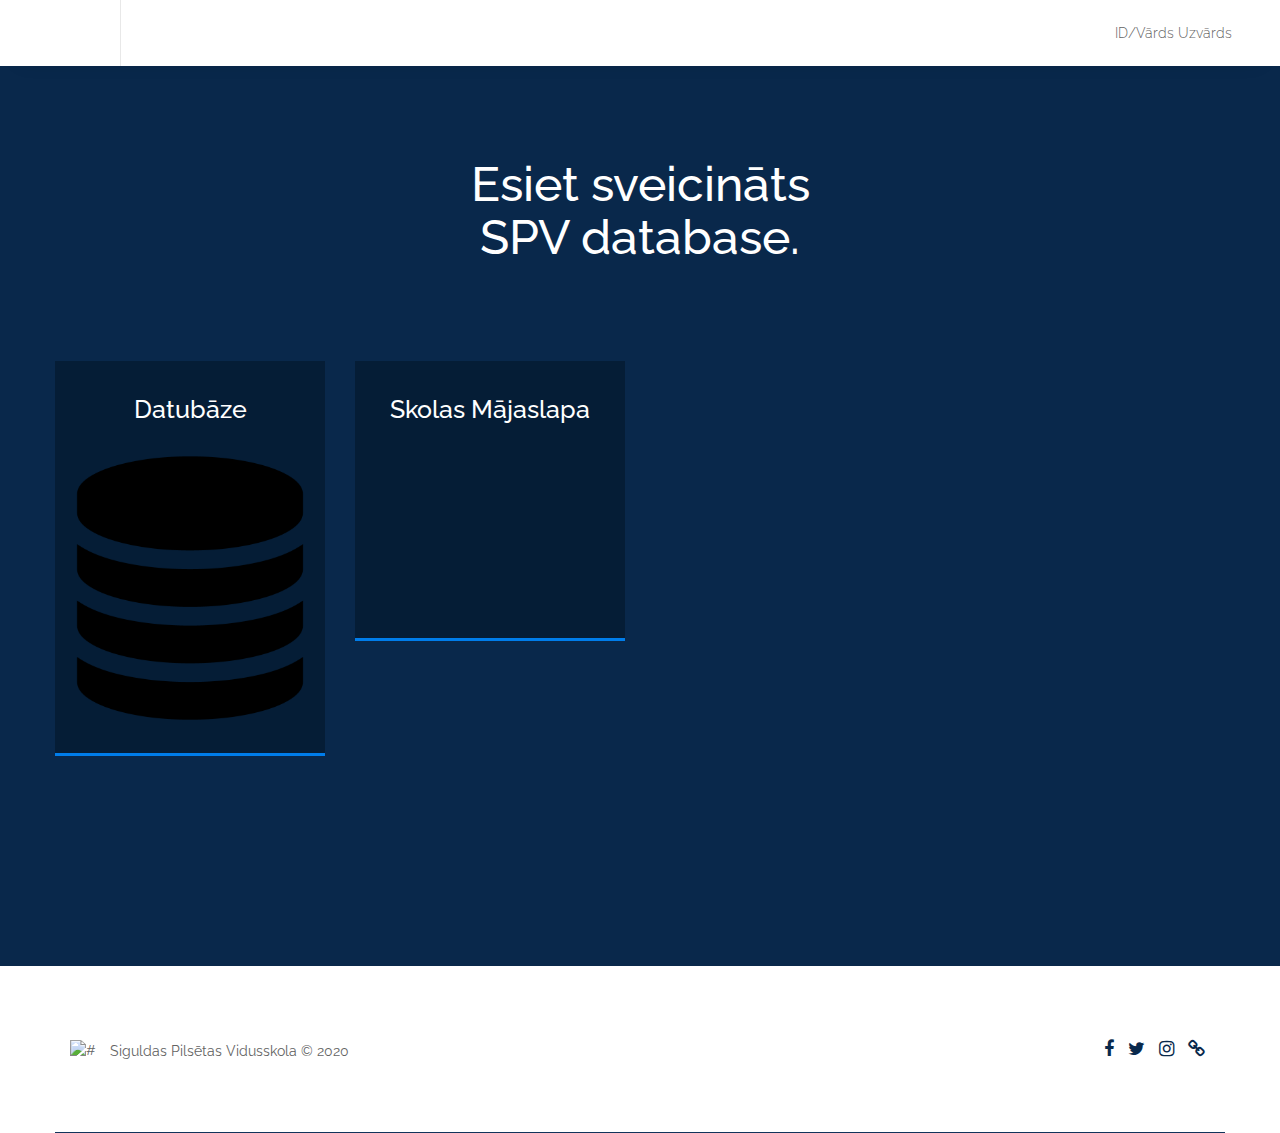
==== WEB/index.html @ aabb69ba "Create index.html" ====
<!DOCTYPE html>
<html lang="lv">
   <head>
      <meta charset="UTF-8">
      <title>SPV Database</title>
      <meta http-equiv="X-UA-Compatible" content="IE=edge">
      <!--enable mobile device-->
      <meta name="viewport" content="width=device-width, initial-scale=1">
      <!--fontawesome css-->
      <link rel="stylesheet" href="css/font-awesome.min.css">
      <!--bootstrap css-->
      <link rel="stylesheet" href="css/bootstrap.min.css">
      <!--animate css-->
      <link rel="stylesheet" href="css/animate-wow.css">
      <!--main css-->
      <link rel="stylesheet" href="css/style.css">
      <link rel="stylesheet" href="css/bootstrap-select.min.css">
      <link rel="stylesheet" href="css/slick.min.css">
      <!--responsive css-->
      <link rel="stylesheet" href="css/responsive.css">
   </head>
   <body>
      <header id="header" class="top-head">
         <!-- Static navbar -->
         <nav class="navbar navbar-default">
            <div class="container-fluid">
               <div class="row">
                  <div class="col-md-4 col-sm-12 left-rs">
                     <div class="navbar-header">
                        <button type="button" id="top-menu" class="navbar-toggle collapsed" data-toggle="collapse" data-target="#navbar" aria-expanded="false"> 
                        <span class="icon-bar"></span> 
                        <span class="icon-bar"></span> 
                        <span class="icon-bar"></span> 
                        </button>
                        <a href="index.html" class="navbar-brand"><img src="images/logo.png" alt="" /></a>
                     </div>
                  </div>
                  <div class="col-md-8 col-sm-12">
                     <div class="right-nav">
                        <div class="login-sr">
                           <div class="login-signup">
                              <ul>
                                 <li><a href="#">ID/Vārds Uzvārds</a></li>
                              </ul>
                           </div>
                        </div>
                              </ul>
                           </div>
                        </div>
                     </div>
                  </div>
               </div>
            </div>
            <!--/.container-fluid --> 
         </nav>
      </header>
      <div id="sidebar" class="top-nav">
         <ul id="sidebar-nav" class="sidebar-nav">
         </ul>
      </div>
      <div class="page-content-product">
         <div class="main-product">
            <div class="container">
               <div class="row clearfix">
                  <div class="find-box">
                     <h1>Esiet sveicināts<br>SPV database.</h1>
                     <div class="product-sh">
                        <div class="col-sm-6">
                        </div>
                        <div class="col-sm-3">
                           <div class="form-sh">
                              </select>
                           </div>
                        </div>
                        <div class="col-sm-3">
                     </div>
                  </div>
               </div>
               <div class="row clearfix">
                  <div class="col-lg-3 col-sm-6 col-md-3">
                     <a href="database.html">
                        <div class="box-img">
                           <h4>Datubāze</h4>
                           <img src="images/product/DB.png" alt="" />
                        </div>
                     </a>
                  </div>
                  <div class="col-lg-3 col-sm-6 col-md-3">
                     <a href="http://www.siguldaspv.edu.lv/" target="_blank">
                        <div class="box-img">
                           <h4>Skolas Mājaslapa</h4>
                           <img src="images/product/SPV.png" alt="" />
                        </div>
                     </a>
                  </div>
                  </div>
               </div>
            </div>
         </div>
      </div>
      </div>
      </div>
      <footer>
         <div class="main-footer">
            <div class="container">
               <div class="row">
                  <div class="footer-top clearfix">
         <div class="copyright">
            <div class="container">
               <div class="row">
                  <div class="col-md-8">
                     <p><img width="90" src="images/logo.png" alt="#" style="margin-top: -5px;" /> Siguldas Pilsētas Vidusskola © 2020</p>
                  </div>
                  <div class="col-md-4">
                     <ul class="list-inline socials">
                        <li>
                           <a href="">
                           <i class="fa fa-facebook" aria-hidden="true"></i>
                           </a>
                        </li>
                        <li>
                           <a href="">
                           <i class="fa fa-twitter" aria-hidden="true"></i>
                           </a>
                        </li>
                        <li>
                           <a href="">
                           <i class="fa fa-instagram" aria-hidden="true"></i>
                           </a>
                        </li>
                        <li>
                           <a href="#">
                           <i class="fa fa-link" aria-hidden="true"></i>
                           </a>
                        </li>
                     </ul>
                  </div>
               </div>
            </div>
         </div>
      </footer>
      <!--main js--> 
      <script src="js/jquery-1.12.4.min.js"></script> 
      <!--bootstrap js--> 
      <script src="js/bootstrap.min.js"></script> 
      <script src="js/bootstrap-select.min.js"></script>
      <script src="js/slick.min.js"></script> 
      <script src="js/wow.min.js"></script>
      <!--custom js--> 
      <script src="js/custom.js"></script>
   </body>
</html>
---- WEB/css/style.css ----
/*-------------------------------------------------------------------------------------- 
	Theme Name: Chamb - Responsive E-commerce HTML5 Template 
---------------------------------------------------------------------------------------- 
    
	1. IMPORT FILES
	2. BASE CSS 
	3. HEADER
	   - Logo
	   - Search Bar
	4. PAGE CONTENT PRODUCT 
	5. SECTION
	   - Products Exciting
	   - Start Free
	6. PRODUCT
	7. FOOTER
	   - Copyright
	8. INNER PAGE   
	   - How it Works
	   - About Us
	   - Terms Page
	   - Cooming Soon
	   - Category
	   - Profile
	   - Pricing
	   - Product Page
	   - New Layout css
	
--------------------------------------------------------------------------------------*/

/*------------------------------------------------------------- 
	1. IMPORT FILES
-------------------------------------------------------------*/

@import url('https://fonts.googleapis.com/css?family=Raleway:100,100i,200,200i,300,300i,400,400i,500,500i,600,600i,700,700i,800,800i,900,900i');

/**-- font-family: 'Raleway', sans-serif; --**/


/*------------------------------------------------------------- 
	2. BASE CSS 
-------------------------------------------------------------*/

body {
	font-family: 'Raleway', sans-serif;
	font-weight: 400;
	margin: 0px;
	overflow-x: hidden;
	padding: 0px;
}

h1,
h2,
h3,
h4,
h5 {
	margin: 0
}

h1,
h2,
h3,
h4,
h5,
h6 {
	margin: 0px;
	padding: 0px;
}

ul,
ol {
	list-style: none;
	margin: 0px;
	padding: 0px;
}

a,
a:hover,
a:focus {
	-webkit-text-decoration: none;
	-moz-text-decoration: none;
	-ms-text-decoration: none;
	-o-text-decoration: none;
	text-decoration: none;
	transition: ease all 0.5s;
}

img {
	max-width: 100%;
	height: auto;
}

input,
textarea {
	outline: none;
	border: none;
	resize: none;
}


/*------------------------------------------------------------- 
	2. HEADER 
-------------------------------------------------------------*/

header .navbar {
	border-radius: 0px;
}

#header.top-head {
	background: #fff;
}

header .navbar-default {
	background-color: transparent;
	border: none;
	margin-bottom: 0px;
	position: relative;
	-webkit-box-shadow: 0 15px 19px -19px rgba(0, 0, 0, 0.1);
	box-shadow: 0 15px 19px -19px rgba(0, 0, 0, 0.1);
}

header .navbar-default .navbar-header {
	z-index: 1030;
	position: relative;
	background: #fff;
}

/*== Logo ==*/

.navbar-brand {
	float: left;
	padding: 21px 15px;
	font-size: 18px;
	line-height: 20px;
	height: 66px;
	border-right: 1px solid #e8e8e8;
}

.web-sh.navbar-form {
	padding: 16px 15px;
	margin: 0px;
	width: 72%;
	border: none;
}

.left-rs {}

.navbar-brand>img {
	width: 90px;
}

.web-sh.navbar-form input {
	width: 100%;
	background: none;
	border: none;
	box-shadow: none;
	background-image: url("../images/search-icon.png");
	background-repeat: no-repeat;
	background-position: left;
	padding-left: 30px;
	color: #474747;
	font-weight: 400;
}

.web-sh.navbar-form input::-webkit-input-placeholder {
	/* Chrome */
	color: #474747;
}

.web-sh.navbar-form input:-ms-input-placeholder {
	/* IE 10+ */
	color: #474747;
}

.web-sh.navbar-form input::-moz-placeholder {
	/* Firefox 19+ */
	color #474747;
	opacity: 1;
}

.web-sh.navbar-form input:-moz-placeholder {
	/* Firefox 4 - 18 */
	color: #474747;
	opacity: 1;
}

.iq-search .search-btn span {
	font-size: 0;
}

/*== Search Bar ==*/

.search-box {
	background: #fff;
	display: block;
	margin: 0;
	opacity: 0 !important;
	padding: 15px;
	position: absolute;
	right: 0;
	top: -9999px !important;
	transition: visibility 300ms ease 0s, opacity 300ms ease 0s;
	visibility: hidden;
	width: 327px;
	z-index: 888;
	-webkit-box-shadow: 0 0 20px 0 rgba(0, 0, 0, 0.2);
	-moz-box-shadow: 0 0 20px 0 rgba(0, 0, 0, 0.2);
	box-shadow: 0 0 20px 0 rgba(0, 0, 0, 0.2);
}

.iq-search .search-box input {
	background: transparent;
	border-radius: 0;
	border: 1px solid #eee;
	padding-left: 15px;
	box-shadow: none;
	color: #666;
}

.iq-search i {
	cursor: pointer;
	font-size: 18px;
	position: absolute;
	right: 27px;
	top: 24px;
}

.iq-search .search-btn::before {
	content: "\f002";
	font-family: "FontAwesome";
	font-size: 14px;
	font-weight: normal;
	left: 0;
	position: absolute;
	text-indent: 0;
	top: 50%;
	margin-top: -9px;
}

.iq-search.search-open .search-btn::before {
	content: "\f00d ";
}

.sidebar-nav {
	position: absolute;
	top: 66px;
	width: 100%;
	list-style: none;
	margin: 0;
	padding: 0;
}

#sidebar {
	margin-right: -100%;
	right: 0;
	width: 100%;
	background: #09294c;
	position: fixed;
	height: 100%;
	overflow-y: auto;
	z-index: 1000;
	top: 0;
	-webkit-transition: all .6s cubic-bezier(.19, 1, .22, 1);
	transition: all .6s cubic-bezier(.19, 1, .22, 1);
}

.top-nav ul {
	margin: 0px;
	padding: 0px;
}

.top-nav ul li {
	padding: 10px 20px;
}

.top-nav ul li a {
	color: #fff;
	font-family: ;
	font-size: 14px;
	font-weight: 400;
}

#sidebar.active {
	right: 100%;
	width: 100%;
	transition: all .5s ease-out 0s;
	-webkit-transition: all .5s ease-out 0s;
	-moz-transition: all .5s ease-out 0s;
	-ms-transition: all .5s ease-out 0s;
	-o-transition: all .5s ease-out 0s;
}

.right-nav {
	float: right;
	padding-right: 10px;
}

.login-sr {
	float: right;
	margin-left: 15px;
}

.login-signup {
	padding: 13px 0px;
}

.login-signup ul {
	margin: 0px;
	padding: 0px;
	list-style: none;
}

.login-signup ul li {
	display: inline-block;
}

.login-signup ul li a {
	font-family: 'Raleway', sans-serif;
	font-weight: 300;
	color: #636363;
	text-decoration: none;
	font-size: 14px;
	display: block;
	padding: 10px 23px;
}

.login-signup ul li a:hover {
	color: #1e96ff;
}

.login-signup ul li a.custom-b {
	background: #09294c;
	border-radius: 3px;
	font-family: 'Raleway', sans-serif;
	font-weight: 500;
	color: #fff;
	padding: 10px 23px;
}

.login-signup ul li a.custom-b:hover {
	background: #1d99ff;
}

.help-r {
	float: right;
}

.help-r {}

.help-box {
	margin: 10px 0px;
	border-right: 1px solid #dcdcdc;
}

.help-box ul {
	padding: 2px 10px 2px 0;
}

.help-box ul li {
	margin: 0px;
	padding: 0px;
	display: inline-block;
	padding-left: 15px;
}

.help-box ul li a {
	font-family: 'Raleway', sans-serif;
	font-weight: 400;
	color: #636363;
	text-decoration: none;
	font-size: 14px;
	line-height: 42px;
}

.help-box ul li a:hover {
	color: #1e96ff;
}

.help-box ul li a span {
	padding-right: 10px;
}

.help-box ul li a .h-i {
	padding-right: 10px;
}

.fixed-menu {
	position: fixed;
	width: 100%;
	top: 0;
	left: 0;
	z-index: 999;
	background-color: #ffffff;
	transition: 0.5s;
	padding: 0px;
	box-shadow: 0 15px 19px -19px rgba(0, 0, 0, 0.1);
}

.nav-b {
	float: right;
}

.nav-box {
	margin: 10px 0px;
	border-right: 1px solid #dcdcdc;
	border-left: 1px solid #dcdcdc;
	padding: 0px 15px;
}

.nav-box ul {
	padding: 12px 0px;
}

.nav-box ul li {
	display: inline-block;
}

.nav-box ul li a {
	font-family: 'Raleway', sans-serif;
	font-weight: 300;
	color: #636363;
	text-decoration: none;
	font-size: 14px;
	padding: 0px 10px;
	font-weight: 400;
}

.nav-box ul li a:hover {
	color: #1e96ff;
}

/*------------------------------------------------------------- 
	4. PAGE CONTENT PRODUCT
-------------------------------------------------------------*/

.page-content-product {}

.main-product {
	background-color: #09284b;
	background-image: url('../images/bg_main.png');
	padding-bottom: 180px;
	background-position: center center;
}

.find-box {
	max-width: 780px;
	margin: 0 auto;
	width: 100%;
	padding: 92px 0px 75px 0px;
}

.find-box h1 {
	font-family: 'Raleway', sans-serif;
	font-weight: 500;
	color: #fff;
	font-size: 48px;
	text-align: center;
	padding-bottom: 22px;
}

.find-box h4 {
	font-family: 'Raleway', sans-serif;
	font-weight: 300;
	color: #fff;
	font-size: 22px;
	text-align: center;
	padding-bottom: 22px;
}

.product-sh {}

.form-sh input {
	background: none;
	border: none;
	border-bottom: 1px solid #ffffff;
	width: 100%;
	min-height: 55px;
	color: #fff;
	font-size: 22px;
	font-weight: 300;
}

.form-sh input::-webkit-input-placeholder {
	/* Chrome */
	color: #ffffff;
}

.form-sh input:-ms-input-placeholder {
	/* IE 10+ */
	color: #ffffff;
}

.form-sh input::-moz-placeholder {
	/* Firefox 19+ */
	color: #ffffff;
	opacity: 1;
}

.form-sh input:-moz-placeholder {
	/* Firefox 4 - 18 */
	color: #ffffff;
	opacity: 1;
}

.form-sh .bootstrap-select:not([class*="col-"]):not([class*="form-control"]):not(.input-group-btn) {
	width: 100%;
}

.form-sh .btn-default {
	background-color: transparent;
	border: none;
	border-bottom: 1px solid #fff;
	border-radius: 0px;
	color: #fff;
	font-size: 22px;
	font-weight: 300;
	min-height: 55px;
}

.form-sh .open>.dropdown-toggle.btn-default:hover {
	background-color: transparent;
	color: #ffffff;
}

.form-sh .bootstrap-select .dropdown-toggle:focus {
	border: none;
	border-bottom: 1px solid #fff;
	outline: none !important;
}

.btn-group.open .dropdown-toggle {
	box-shadow: none;
}

.form-sh .btn-default.active,
.form-sh .btn-default:active,
.form-sh .open>.dropdown-toggle.btn-default {
	background-color: transparent;
	color: #fff;
}

.form-sh .dropup .dropdown-menu,
.form-sh .navbar-fixed-bottom .dropdown .dropdown-menu {
	margin: 0px;
	border-radius: 0px;
}

.form-sh .dropdown-menu {
	margin: 0px;
	border-radius: 0px;
}

.form-sh a.btn {
	background: #1d99ff;
	color: #ffffff;
	min-height: 55px;
	width: 100%;
	line-height: 38px;
	font-size: 22px;
	font-weight: 500;
	border-radius: 3px;
}

.form-sh a.btn:hover {
	color: #fff;
	background-color: #007dea;
	border-color: #0077e0;
}

.form-sh .bootstrap-select.btn-group .dropdown-menu {
	background: #09294c;
	padding: 0px;
}

.form-sh .bootstrap-select.btn-group .dropdown-menu li a {
	color: #fff;
	padding: 10px 15px;
}

.form-sh .bootstrap-select.btn-group .dropdown-menu li a:hover,
.form-sh .bootstrap-select.btn-group .dropdown-menu li a:focus {
	background: #1d99ff;
}

.product-sh p {
	clear: both;
	margin: 0px;
	text-align: center;
	padding-top: 30px;
	color: #ddd;
	font-size: 16px;
}

.product-sh p a {
	color: #007dea;
}

.product-sh p a:hover,
.product-sh p a:focus {
	color: #007dea;
}

.box-img {
	background: #051d36;
	text-align: center;
	padding-bottom: 30px;
	min-height: 280px;
	margin-bottom: 30px;
	position: relative;
	border-bottom: solid #007dea 3px;
	transition: ease all 0.5s;
}

.box-img h4 {
	color: #fff;
	padding-top: 35px;
	padding-bottom: 30px;
	font-size: 25px;
	font-weight: 500;
	transition: all 0.3s ease 0s;
	letter-spacing: 0px;
}

.box-img:hover {
	cursor: pointer;
	transform: scale(1.1);
	background: #007dea;
}

.food {
	position: absolute;
	right: 0px;
	top: 40%;
}

.categories_link {
	text-align: center;
	clear: both;
}

.categories_link a {
	color: #fff;
	font-size: 22px;
	font-weight: 300;
}

.categories_link a:hover {
	color: #1d99ff;
}

/*------------------------------------------------------------- 
	5. SECTION
-------------------------------------------------------------*/

.cat-main-box {
	background: #f4f9fd;
}

.panel-row {
	margin-bottom: 60px;
}

.cat-main-box .panel {
	border-radius: 3px;
	-webkit-box-shadow: 0 3px 5px rgba(0, 0, 0, .03);
	box-shadow: 0 3px 5px rgba(0, 0, 0, .03);
	position: relative;
	margin-top: -80px;
}

.cat-main-box .panel .panel-body {
	padding: 35px 40px;
	background: #fff;
}

.cat-main-box .panel .icon-small {
	margin-bottom: 15px;
}

.cat-main-box .panel h4 {
	color: #333;
	font-size: 22px;
	font-weight: 400;
	margin-top: 10px;
	margin-bottom: 15px;
	font-family: 'Raleway', sans-serif;
}

.cat-main-box .panel .panel-body p {
	height: 66px;
	margin-bottom: 0;
	font-size: 14px;
	font-weight: 400;
	color: #607086;
	line-height: 1.5;
}

.panel-default {
	border-color: transparent;
}

/*-- Products Exciting --*/

.products_exciting_box {
	background: #f4f9fd;
	padding: 20px 0px;
}

.exciting_box .icon-small {
	margin-bottom: 35px;
	margin-top: 26px;
}

.exciting_box {
	position: relative;
}

.exciting_box h4 {
	font-size: 26px;
	color: #263238;
	padding-bottom: 30px;
	line-height: 32px;
	font-family: 'Raleway', sans-serif;
}

.exciting_box p {
	font-size: 16px;
	color: #455a65;
	margin: 0px;
	padding-bottom: 45px;
	line-height: 30px;
}

.f_pd::after {
	border-right: 1px solid #e2e2e2;
	content: "";
	background: #e2e2e2;
	width: 1px;
	height: 100%;
	position: absolute;
	right: -15px;
	top: 0px;
}

.f_pd h4 {
	padding-right: 109px;
}

.f_pd p {
	padding-right: 109px;
}

.l_pd {
	padding-left: 55px;
}

.l_pd h4 {
	padding-right: 50px;
}

.l_pd p {
	padding-right: 50px;
}

/*-- Start Free --*/

.start-free-box {
	padding: 60px 0px;
}

.main-start-box {
	padding: 0px 60px;
}

.free-box-a {
	border-bottom: 1px solid #e9edef;
	padding-bottom: 52px;
	padding-top: 50px;
}

.left-a-f h3 {
	color: #09294c;
	font-size: 20px;
	font-weight: 700;
	padding-right: 82px;
	line-height: 32px;
}

.right-a-f p {
	margin: 0px;
	color: #607087;
	font-size: 16px;
	padding-right: 85px;
	line-height: 28px;
}

.buyer-box {
	padding: 60px 0px 40px 0px;
	background: rgba(255, 255, 255, 1);
	margin-top: 65px;
}

.supplier {
	padding: 60px 0px 40px 0px;
	background: rgba(255, 255, 255, 1);
	margin-top: 65px;
}

.left-buyer {}

.left-buyer img {
	width: 100%;
}

.right-buyer {
	padding-top: 52px;
	padding-left: 65px;
}

.right-buyer h4 {
	font-family: 'Raleway', sans-serif;
	font-size: 14px;
	font-weight: 700;
	color: #09294c;
	padding-bottom: 25px;
	text-transform: uppercase;
}

.right-buyer h2 {
	font-family: 'Raleway', sans-serif;
	font-size: 35px;
	font-weight: 400;
	color: #09294c;
	padding-bottom: 30px;
}

.right-buyer h2 span {
	font-weight: 300;
	padding-top: 10px;
	display: block;
}

.right-buyer p {
	margin: 0px;
	font-weight: 300;
	font-family: 'Raleway', sans-serif;
	font-size: 16px;
	line-height: 32px;
	padding-bottom: 45px;
}

.right-buyer a {
	background: #06203c;
	color: #fff;
	font-size: 16px;
	font-weight: 500;
	font-family: 'Raleway', sans-serif;
	padding: 16px 28px;
	display: inline-block;
	border-radius: 2px;
}

.left-supplier {
	text-align: right;
	padding-top: 55px;
	padding-right: 60px;
}

.left-supplier h4 {
	font-family: 'Raleway', sans-serif;
	font-size: 14px;
	font-weight: 700;
	color: #09294c;
	padding-bottom: 25px;
	text-transform: uppercase;
}

.left-supplier h2 {
	font-family: 'Raleway', sans-serif;
	font-size: 35px;
	font-weight: 400;
	color: #09294c;
	padding-bottom: 30px;
}

.left-supplier h2 span {
	font-weight: 300;
	padding-top: 10px;
	display: block;
}

.left-supplier p {
	margin: 0px;
	font-weight: 300;
	font-family: 'Raleway', sans-serif;
	font-size: 16px;
	line-height: 32px;
	padding-bottom: 45px;
}

.left-supplier a {
	background: #1d99ff;
	color: #fff;
	font-size: 16px;
	font-weight: 500;
	font-family: 'Raleway', sans-serif;
	padding: 17px 29px;
	display: inline-block;
	border-radius: 2px;
}

.right-supplier img {}

/*------------------------------------------------------------- 
	6. PRODUCT
-------------------------------------------------------------*/

.products {
	padding: 40px 0px 60px 0px;
	background: #fff;
	position: absolute;
}

.main-products {}

.main-products h2 {
	font-weight: 700;
	font-family: 'Raleway', sans-serif;
	color: #09294c;
	padding-bottom: 30px;
	font-size: 14px;
	text-align: center;
}

.slick-slide {
	-webkit-transform: scale(1);
	transform: scale(1);
	-webkit-transition: 0.3s ease-in-out all;
	transition: 0.3s ease-in-out all;
}

.switch {
	background: #000;
}

.slider {
	margin: 0 auto;
	position: relative;
}

.prod-box {
	border: 1px solid #e7e7e7;
	background: #fff;
	padding: 12px;
	margin: 0px 15px;
}

.prod-i img {
	width: 100%;
}

.left-ti {
	float: left;
}

.dit-t {
	padding: 7px 0px;
}

.dit-t h4 {
	font-size: 15px;
	font-family: 'Raleway', sans-serif;
	font-weight: 600;
	color: #333333;
	margin-bottom: 3px;
	margin-top: 3px;
}

.dit-t p {
	font-size: 12px;
	font-family: 'Raleway', sans-serif;
	font-weight: 300;
	color: #acacac;
	margin: 0px;
}

.dit-t p span {
	color: #2da0ff;
}

.dit-t a {
	background: #ffffff;
	border: 1px solid #ccd4da;
	border-radius: 2px;
	color: #09294c;
	font-size: 13px;
	font-family: 'Raleway', sans-serif;
	font-weight: 700;
	float: right;
	padding: 6px 15px;
}

.dit-btn a {
	background: #ffffff;
	border: 1px solid #ccd4da;
	border-radius: 2px;
	color: #a5a5a5;
	font-size: 11px;
	font-family: 'Raleway', sans-serif;
	font-weight: 300;
	padding: 6px 15px;
}

.dit-btn a:hover {
	color: #1c95fd;
}

.wis {
	float: left;
}

.thi {
	float: right;
}

.dit-btn {
	padding-top: 10px;
}

.dit-btn a i {
	padding-right: 6px;
}

.product-slidr .slider .slick-prev {
	display: none;
}

.product-slidr .slider .slick-next {
	display: none;
}

/*------------------------------------------------------------- 
	7. FOOTER
-------------------------------------------------------------*/

.main-footer {
	background-image: url('../images/footer_bg.png');
	padding: 55px 0px 0px 0px;
	background-size: cover;
	background-position: center center;
}

.footer-top {
	padding-bottom: 55px;
	border-bottom: 1px solid #12345b;
}

.footer-top h2 {
	color: #fff;
	font-size: 22px;
	font-family: 'Raleway', sans-serif;
	font-weight: 300;
	line-height: 26px;
}

.form-box {
	position: relative;
	margin-right: 15px;
}

.form-box input {
	width: 100%;
	box-sizing: border-box;
	background: #fff;
	color: #646464;
	min-height: 51px;
	border-radius: 2px;
	padding-left: 30px;
	font-size: 15px;
	font-family: 'Raleway', sans-serif;
	padding-right: 140px;
	border-radius: 50px;
}

.form-box button {
	border: none;
	background: #1d99ff;
	color: #fff;
	padding: 11px 35px 11px;
	border-radius: 2px;
	font-weight: 600;
	font-size: 15px;
	position: absolute;
	right: 5px;
	top: 4px;
	border-radius: 50px;
}

.form-box button:hover {
	background-color: #007dea;
}

.help-box-f {}

.help-box-f h4 {
	color: #fff;
	font-family: 'Raleway', sans-serif;
	font-size: 18px;
	font-weight: 300;
	padding: 4px 0px;
}

.help-box-f p {
	color: #fff;
	font-family: 'Raleway', sans-serif;
	font-size: 13px;
	font-weight: 300;
	margin: 0px;
	padding-top: 3px;
}

.footer-link-box {
	padding-top: 55px;
	padding-bottom: 55px;
}

.left-f-box {}

.left-f-box h2 {
	color: #fff;
	font-family: 'Raleway', sans-serif;
	font-size: 14px;
	font-weight: 700;
	padding: 0 0 0 10px;
	text-transform: uppercase;
	border-left: solid #007dea 4px;
	margin-bottom: 20px;
	line-height: normal;
}

.left-f-box ul {
	margin: 0px;
	padding: 0px;
}

.left-f-box ul li {
	padding-bottom: 10px;
}

.left-f-box ul li a {
	color: #7b9bbf;
	font-family: 'Raleway', sans-serif;
	font-size: 14px;
	font-weight: 400;
}

.left-f-box ul li a:hover {
	color: #fff;
}

.right-f-box {}

.right-f-box h2 {
	color: #fff;
	font-family: 'Raleway', sans-serif;
	font-size: 14px;
	font-weight: 700;
	margin-bottom: 20px;
	text-transform: uppercase;
	padding: 0 0 0 10px;
	border-left: solid #007dea 4px;
}

.right-f-box ul {
	margin: 0px;
	padding: 0px;
}

.right-f-box ul li {
	padding-bottom: 10px;
}

.right-f-box ul li a {
	color: #7b9bbf;
	font-family: 'Raleway', sans-serif;
	font-size: 14px;
	font-weight: 400;
}

.right-f-box ul li a:hover {
	color: #fff;
}

/*-- Copyright --*/

.copyright {
	background: #ffffff;
}

.copyright p {
	margin-top: 20px;
	font-size: 14px;
	color: #636363;
}

.copyright p img {
	margin-right: 10px;
}

.copyright p a {
	color: #636363;
}

.copyright p a:hover {
	text-decoration: underline;
}

.copyright .socials {
	float: right;
	padding: 15px 0px;
}

.copyright .socials {
	margin: 0px;
}

.copyright .socials li {
	margin: 0px;
}

.copyright .socials li a {
	color: #09294c;
	font-size: 18px;
}

.right-flag {
	display: inline-block;
	float: right;
	padding: 8px 0px;
	margin-right: 25px;
}

.right-flag {}

.right-flag li {}

.right-flag li a {
	color: #626262;
}


/*------------------------------------------------------------- 
	8. INNER PAGE 
-------------------------------------------------------------*/

/*-- How it Works --*/

.section-how-it-works {
	padding: 70px 0px;
}

.left-works-box {}

.left-works-box h2 {
	font-size: 50px;
	color: #333335;
	font-family: 'Raleway', sans-serif;
	font-weight: 300;
	padding-bottom: 30px;
}

.left-works-box h2 span {
	font-weight: 400;
}

.left-works-box p {
	font-family: 'Raleway', sans-serif;
	font-weight: 300;
	font-size: 20px;
	margin: 0px;
	color: #333335;
	padding-right: 80px;
	line-height: 37px;
	padding-bottom: 50px;
}

.form-email-box {}

.form-email-box h3 {
	color: #333335;
	font-family: 'Raleway', sans-serif;
	font-weight: 700;
	font-size: 18px;
	padding-bottom: 15px;
}

.box-email {
	position: relative;
}

.box-email input {
	width: 100%;
	background: #ffffff;
	border: 1px solid #e7e7e7;
	border-radius: 2px;
	min-height: 51px;
	padding-left: 21px;
	font-family: 'Raleway', sans-serif;
	font-size: 14px;
}

.box-email button {
	position: absolute;
	right: 0;
	top: 0;
	background: #0a284c;
	color: #fff;
	font-size: 13px;
	font-weight: 700;
	border: none;
	border-radius: 2px;
	padding: 11px 15px;
	margin: 5px 7px;
	font-family: 'Raleway', sans-serif;
}

.right-works-box {}

.right-works-box {}

.small-box {}

.how-text-left {
	float: left;
	width: 40%;
	color: #48cca4;
	font-weight: bold;
	font-size: 200px;
	padding-top: 100px;
}

.how-dit-right {
	float: left;
	width: 60%;
}

.dit-img {}

.dit-img img {
	padding-bottom: 50px;
}

.how-dit-right h3 {
	color: #333335;
	font-size: 14px;
	font-weight: 700;
	text-transform: uppercase;
	padding-bottom: 18px;
	font-family: 'Raleway', sans-serif;
}

.how-dit-right h2 span {
	font-weight: 700;
}

.how-dit-right h2 {
	color: #333335;
	font-size: 32px;
	font-weight: 400;
	padding-bottom: 34px;
	line-height: 42px;
	font-family: 'Raleway', sans-serif;
}

.how-dit-right p {
	color: #68696b;
	font-size: 16px;
	font-family: 'Raleway', sans-serif;
	padding-right: 50px;
	line-height: 28px;
	margin-bottom: 20px;
}

.line {
	width: 1px;
	height: 105px;
	background-color: #dfdfdf;
	margin: 15px 28px;
}

.searching-box .how-text-left {
	color: #0a284c;
}

.sellers-box .how-text-left {
	color: #4eadff;
}

.works-systems {
	background: #fff;
	padding: 70px 0px;
}

.sys-box-left-a {}

.sys-box-left-a h2 {
	color: #333333;
	font-size: 27px;
	font-weight: 700;
	line-height: 41px;
	padding-bottom: 30px;
	font-family: 'Raleway', sans-serif;
	padding-top: 50px;
}

.sys-box-left-a p {
	color: #343434;
	font-size: 16px;
	margin-bottom: 35px;
	padding-right: 20px;
	line-height: 30px;
	font-family: 'Raleway', sans-serif;
}

.sys-box-right-a {
	margin-bottom: 50px;
}

.sys-box-left-b {
	margin: 50px 0px;
}

.sys-box-right-b {}

.sys-box-right-b h2 {
	color: #333333;
	font-size: 27px;
	font-weight: 700;
	line-height: 41px;
	padding-bottom: 30px;
	padding-top: 90px;
	font-family: 'Raleway', sans-serif;
}

.sys-box-right-b p {
	color: #343434;
	font-size: 16px;
	margin-bottom: 35px;
	padding-right: 20px;
	line-height: 30px;
	font-family: 'Raleway', sans-serif;
}

.sys-box-left-c {}

.sys-box-left-c h2 {
	color: #333333;
	font-size: 27px;
	font-weight: 700;
	line-height: 41px;
	padding-bottom: 30px;
	padding-top: 90px;
	font-family: 'Raleway', sans-serif;
}

.sys-box-left-c p {
	color: #343434;
	font-size: 16px;
	margin-bottom: 35px;
	padding-right: 20px;
	line-height: 30px;
	font-family: 'Raleway', sans-serif;
}

.sys-box-right-c {
	padding: 50px 0px;
}

.section-safety {
	background-color: #09284b;
	background-image: -webkit-gradient(linear, left top, left bottom, from(#111318), to(#1f2126));
	background-image: linear-gradient(180deg, #111318 0, #1f2126 100%);
	padding: 55px 0 70px;
}

.section-safety h2 {
	color: #FFF;
	font-size: 26px;
	font-weight: 300;
	line-height: 56px;
	margin-bottom: 44px;
	font-family: 'Raleway', sans-serif;
}

.section-benefits .benenfit-box {
	margin-bottom: 50px;
}

.benenfit-box {
	margin-bottom: 45px;
}

.benenfit-box .icon-b {
	margin-bottom: 26px;
	min-height: 56px;
}

.benenfit-box h3 {
	color: #fff;
	font-weight: 300;
	font-size: 20px;
	padding-bottom: 20px;
	font-family: 'Raleway', sans-serif;
}

.benenfit-box p {
	color: #aeb0af;
	font-size: 14px;
	font-weight: 300;
	line-height: 28px;
	font-family: 'Raleway', sans-serif;
}

.benenfit-box p a {
	text-decoration: underline;
	color: #b9babc;
}

.faq-box {
	background: #f4f9fd;
	padding: 65px 0px;
}

.faq-main-box {}

.faq-main-box h2 {
	color: #07284b;
	font-size: 26px;
	font-family: 'Raleway', sans-serif;
	padding-bottom: 55px;
	padding-left: 15px;
	padding-right: 15px;
}

.faq-main-box .panel-group .panel-title a {
	font-size: 17px;
	position: relative;
	display: block;
	text-decoration: none;
	padding: 35px 0px;
}

.panel-title>a:before {
	position: absolute;
	top: 0;
	right: 27px;
	bottom: 0;
	display: block;
	width: 26px;
	height: 27px;
	margin: auto;
	content: '';
	-webkit-transition-duration: .3s;
	transition-duration: .3s;
	-webkit-transform: rotate(45deg);
	transform: rotate(45deg);
	background: url(../images/plus-icon.png) center no-repeat;
}

.panel-title>a.collapsed:before {
	-webkit-transform: rotate(0);
	transform: rotate(0);
}

.panel-title>a:hover,
.panel-title>a:active,
.panel-title>a:focus {
	text-decoration: none;
}

.faq-main-box .panel-group .panel-default>.panel-heading {
	background-color: transparent;
	padding: 0px;
}

.faq-main-box .panel-group .panel-heading {
	padding: 10px 0px;
}

.faq-main-box .panel-group .panel {
	background-color: transparent;
}

.faq-main-box .panel-group .panel-default .panel-body {
	padding: 15px 0px;
}

.lug .modal-header {
	background: #09294c;
	color: #ffffff;
}

.lug .modal-header .close {
	color: #ffffff;
	opacity: .5;
}

.lug .modal-header .close:focus,
.lug .modal-header .close:hover {
	opacity: 1;
}

.lug .modal-body ul {}

.lug .modal-body ul li {
	display: inline-block;
	margin-right: 15px;
}

.lug .modal-body ul li a {
	font-size: 18px;
	color: #333333;
}

.lug .modal-body ul li a:hover {
	color: #1d99ff;
}

.lug .modal-body ul li a img {
	width: 26px;
	height: 26px;
	margin-right: 15px;
}

/*-- About Us --*/

.section-gradient {
	background-color: #09284b;
	background-image: linear-gradient(to bottom, #010f1f 0, #051b34 100%);
	position: relative;
}

.section-gradient .map {
	position: absolute;
	width: 100%;
	top: 0;
	left: 0;
	height: 100%;
	background: url(../images/map.png) center no-repeat;
}

.main-template-about h1 {
	color: #fff;
	font-size: 49px;
	font-weight: 400;
	line-height: 59.92px;
	margin-bottom: 60px;
	margin-top: 125px;
}

.main-template-about p.lead {
	color: #fff;
	font-size: 20px;
	font-weight: 300;
	line-height: 36px;
	margin-bottom: 85px;
}

.about-icons {
	margin-bottom: 150px;
}

.do {
	background-color: #021020;
	position: relative;
}

.blue-light {
	background-color: #051b34;
	height: 50%;
	position: absolute;
	width: 100%;
}

.does-box {
	margin-bottom: 20px;
	background-color: #fff;
	-webkit-box-shadow: 0 1px 1px rgba(0, 0, 0, .05);
	box-shadow: 0 1px 1px rgba(0, 0, 0, .05);
}

.does-box .panel-body {
	padding: 58px 65px;
	background: #FFF;
}

.main-template-about .does-box .panel-body h2 {
	color: #333;
	font-size: 28px;
	font-weight: 400;
	line-height: 56px;
	margin-bottom: 40px;
}

.main-template-about .does-box .panel-body p {
	color: #333;
	font-size: 16px;
	font-weight: 400;
	line-height: 32px;
	margin-bottom: 40px;
}

.main-template-about .does-box img {
	position: absolute;
	left: 0;
	right: 0;
	bottom: -350px;
	margin: auto;
	max-width: 100%;
	height: auto;
}

.create {
	background-color: #021020;
	padding-top: 420px;
}

.main-template-about .create h2 {
	color: #9aa9ba;
	font-size: 28px;
	font-weight: 400;
	line-height: 56px;
}

.main-template-about .create p {
	color: #9aa9ba;
	font-size: 16px;
	font-weight: 400;
	line-height: 32px;
	margin-bottom: 40px;
}

.blue-dark {
	background-color: #021020;
	top: 0;
	height: 50%;
	position: absolute;
	width: 100%;
}

.light-blue-grad {
	position: absolute;
	top: 50%;
	background-color: #c4d5e5;
	background-image: linear-gradient(to bottom, #d9e0e7 0, #fff 100%);
	width: 100%;
	height: 513px;
}

.account-box {
	position: relative;
}

.account-box .blue-form {
	padding: 60px 50px;
	text-align: center;
	background-color: #09284b;
}

.account-box .blue-form h2 {
	color: #fff;
	font-size: 30px;
	font-weight: 300;
	margin-bottom: 15px;
}

.form-inline {
	margin-top: 3px;
	background: #FFF;
	padding: 7px;
	border: 1px solid #e7e7e7;
	border-radius: 3px;
	max-width: 420px;
	width: 100%;
	margin: 0 auto;
	position: relative;
	min-height: 51px;
}

.form-inline input {
	border: none;
	width: 100%;
	padding: 7px 15px;
	padding-right: 128px;
	font-size: 16px;
	color: #646464;
}

.form-inline .btn.btn-primary {
	position: absolute;
	right: 0px;
	top: 0px;
	background: #1d99ff;
	border: none;
	font-weight: 700;
	padding: 10px 31px;
	margin: 5px 4px;
}

.form-inline .btn.btn-primary:hover {
	background-color: #007dea;
}

.account-box .blue-form p {
	margin-top: 15px;
	color: #fff;
	font-size: 13px;
	font-weight: 300;
	margin-bottom: 15px;
}

.account-box .blue-form .blue-form_question {
	border-top: 1px solid #1d4c82;
	color: #fff;
	font-size: 19px;
	font-weight: 300;
	padding-top: 15px;
}

.section-white {
	padding-bottom: 60px;
}

.section-white h2 {
	color: #333;
	font-size: 28px;
	font-weight: 700;
	line-height: 56px;
	margin-bottom: 20px;
	padding-top: 45px;
}

.section-white p {
	color: #333;
	font-size: 16px;
	font-weight: 400;
	line-height: 32px;
	margin-bottom: 40px;
}

.section-white .img-description {
	margin-top: 6px;
	margin-bottom: 68px;
}

.rectange {
	box-shadow: 0 2px 5px rgba(0, 0, 0, .03);
	border: 1px solid #e7e7e7;
	background-color: #fff;
	text-align: center;
	padding: 34px 40px 30px;
	margin-bottom: 20px;
}

.rectange .rectange_title {
	margin-top: 0;
	color: #333;
	font-size: 18px;
	font-weight: 700;
	line-height: 1px;
	margin-bottom: 20px;
}

.rectange .rectange_text {
	color: #727272;
	font-size: 14px;
	font-weight: 400;
	line-height: 26px;
	margin-bottom: 15px;
}

.rectange .rectange_link {
	color: #1e96ff;
	font-size: 16px;
	font-weight: 400;
	line-height: 28px;
	text-decoration: underline;
}

/*-- Terms Page --*/

.terms-conditions {
	padding-bottom: 70px;
	background: #f4f9fd;
}

.terms-title {
	border-bottom: 1px solid #e8edf3;
	padding: 15px 0 10px;
}

.terms-title .breadcrumb {
	background-color: transparent;
	margin-bottom: 0px;
}

.terms-title .breadcrumb li a {
	color: #979694;
}

.terms-title .breadcrumb>.active {
	color: #09294c;
}

.terms-title .breadcrumb>li+li::before {
	content: "\f101";
	font-family: 'FontAwesome';
	font-size: 12px;
}

.terms-box {
	padding: 35px 0px 0px 0px;
}

.terms-box h2 {
	color: #333333;
	font-size: 25px;
	padding-bottom: 25px;
}

.terms-box p {
	font-size: 14px;
	line-height: 25px;
	color: #343436;
	padding-bottom: 20px;
	font-weight: 400;
	margin: 0px;
}

.terms-box h3 {
	color: #333333;
	font-size: 16px;
	padding-bottom: 12px;
	font-weight: 700;
}

/*-- Cooming Soon --*/

.soon-gradient {
	background-color: #09284b;
	background-image: linear-gradient(to bottom, #010f1f 0, #051b34 100%);
	position: relative;
}

.soon-gradient .map {
	position: absolute;
	width: 100%;
	top: 9%;
	left: 0;
	height: 561px;
	background: url(../images/map.png) center no-repeat;
}

.cooming-logo {
	padding: 9px 0px;
}

.top-soon {
	padding: 50px 0px 70px 0px;
}

.top-soon .right-flag {
	padding: 0px 0px;
	margin-right: 0px;
}

.top-soon .right-flag li a {
	color: #ffffff;
}

.expand {}

.expand h2 {
	color: #fff;
	font-size: 49px;
	font-weight: 400;
	line-height: 59.92px;
	margin-bottom: 0px;
	padding-bottom: 55px;
	margin-top: 0px;
}

.expand p.lead {
	color: #fff;
	font-size: 20px;
	font-weight: 300;
	line-height: 36px;
	margin-bottom: 85px;
}

.get-box h4 {
	color: #fff;
	font-size: 30px;
	padding-bottom: 32px;
}

.get-form {
	width: 100%;
	position: relative;
}

.get-form input {
	width: 100%;
	min-height: 50px;
	border-radius: 2px;
	padding: 15px 20px;
	padding-right: 80px;
}

.get-form button {
	position: absolute;
	right: 0px;
	top: 0px;
	background: #1d99ff;
	border: none;
	font-weight: 700;
	padding: 11px 31px;
	margin: 4px 5px;
}

.get-box p {
	font-size: 14px;
	color: #ffffff;
	padding-top: 22px;
}

.cooming-pc-box {
	padding: 70px 99px;
}

.cooming-pc-box img {
	width: 100%;
}

.soon-does-box {}

.soon-does-box h2 {
	color: #fff;
	font-size: 28px;
	padding-bottom: 40px;
}

.soon-does-box p {
	font-size: 16px;
	color: #fff;
	line-height: 34px;
	padding-bottom: 30px;
	margin: 0px;
	font-weight: 400;
}

.bot-box {
	border-top: 1px solid #1d3b5c;
	padding: 38px 0px 68px 0px;
}

.bot-box p {
	color: #798492;
	font-size: 13px;
}

.bot-box {
	clear: both;
}

/*-- Category --*/

.furniture-box {
	background: #f4f9fd;
}

.furniture-main h2 {
	color: #333333;
	font-size: 31px;
	font-weight: 400;
	padding: 20px 0px;
	padding-left: 15px;
}

.furniture-left {}

.furniture-left h3 {
	font-size: 11px;
	color: #333333;
	font-weight: 700;
	text-transform: uppercase;
	padding-bottom: 25px;
}

.furniture-right {
	margin-top: 15px;
}

.furniture-right h3 {
	font-size: 14px;
	color: #fff;
	font-weight: 500;
	text-transform: none;
	padding: 15px 25px;
	margin-bottom: 10px;
	box-shadow: 0 6px 10px -5px rgba(0, 0, 0, 0.1);
	background: #09294c;
}

.by-box .ui-state-default,
.by-box .ui-widget-content .ui-state-default,
.by-box .ui-widget-header .ui-state-default,
.by-box .ui-button,
html .ui-button.ui-state-disabled:hover,
html .ui-button.ui-state-disabled:active {
	background: #09294c;
	border: 1px solid #09294c;
	border-radius: 50%;
}

.by-box .ui-slider-horizontal .ui-slider-range {
	background: #123a67;
}

.by-box .ui-widget.ui-widget-content {
	background: #ffffff;
	-webkit-box-shadow: 0 0px 8px 3px rgba(0, 0, 0, 0.1);
	box-shadow: 0 0px 8px 3px rgba(0, 0, 0, 0.1);
	border: none;
	border-radius: 25px;
}

.by-box h5 {
	font-size: 13px;
	color: #333;
	padding-bottom: 15px;
}

.by-box p {
	color: #7a7a7b;
	padding: 5px 0px;
	margin: 0px;
}

.by-box p input {
	width: 100%;
	text-align: center;
	padding: 10px 0;
}

.by-com {}

.by-com h5 {
	font-size: 13px;
	color: #333;
	padding-bottom: 15px;
}

.list-b {
	background: #ffffff;
	-webkit-box-shadow: 0 6px 10px -5px rgba(0, 0, 0, 0.1);
	box-shadow: 0 6px 10px -5px rgba(0, 0, 0, 0.1);
}

#boxscroll {
	padding: 12px 10px;
	height: 280px;
	width: 100%;
	border: none;
	overflow: auto;
	margin-bottom: 20px;
}

[type="checkbox"]:not(:checked),
[type="checkbox"]:checked {
	position: absolute;
	left: -9999px;
	opacity: 0;
}

[type="checkbox"].filled-in:checked.chk-col-blue+label:after {
	border: 1px solid #dfdfdf;
	background-color: transparent;
}

[type="checkbox"]:checked.chk-col-blue+label:before {
	border-right: 2px solid #df4c18;
	border-bottom: 2px solid #df4c18;
}

[type="checkbox"].filled-in:checked+label:before {
	border-right: 2px solid #3bb076 !important;
	border-bottom: 2px solid #3bb076 !important;
}

[type="checkbox"]+label {
	padding-left: 26px;
	line-height: 28px;
	font-size: 13px;
	font-weight: normal;
	position: relative;
	font-weight: 500;
	margin: 5px 10px;
}

[type="checkbox"].filled-in:not(:checked)+label:after {
	height: 18px;
	width: 18px;
	background-color: transparent;
	border: 1px solid #999999;
	top: 0px;
	z-index: 0;
}

[type="checkbox"].filled-in:checked+label:after {
	top: 0;
	width: 18px;
	height: 18px;
	border: 2px solid #f44336;
	background-color: #f44336;
	z-index: 0;
}

[type="checkbox"].filled-in:checked+label:before {
	top: 0;
	left: 0px;
	width: 8px;
	height: 12px;
}

[type="checkbox"]:checked+label:before {
	top: -4px;
	left: -2px;
	width: 11px;
	height: 19px;
}

[type="checkbox"]:indeterminate+label:before {
	top: -11px;
	left: -12px;
	width: 10px;
	height: 22px;
	border-top: none;
	border-left: none;
	border-right: 1px solid #f44336;
	border-bottom: none;
	-webkit-transform: rotate(90deg);
	transform: rotate(90deg);
	-webkit-backface-visibility: hidden;
	backface-visibility: hidden;
	-webkit-transform-origin: 100% 100%;
	transform-origin: 100% 100%;
}

[type="checkbox"]:indeterminate:disabled+label:before {
	border-right: 2px solid rgba(0, 0, 0, 0.26);
	background-color: transparent;
}

[type="checkbox"].filled-in+label:after {
	border-radius: 2px;
}

[type="checkbox"].filled-in+label:before,
[type="checkbox"].filled-in+label:after {
	content: '';
	left: 0;
	position: absolute;
	/* .1s delay is for check animation */
	transition: border .25s, background-color .25s, width .20s .1s, height .20s .1s, top .20s .1s, left .20s .1s;
	z-index: 1;
}

[type="checkbox"].filled-in:not(:checked)+label:before {
	width: 0;
	height: 0;
	border: 3px solid transparent;
	left: 6px;
	top: 10px;
	-webkit-transform: rotateZ(37deg);
	transform: rotateZ(37deg);
	-webkit-transform-origin: 20% 40%;
	transform-origin: 100% 100%;
}

[type="checkbox"].filled-in:not(:checked)+label:after {
	height: 15px;
	width: 15px;
	background-color: transparent;
	border: 1px solid #dfdfdf;
	top: 5px;
	z-index: 0;
}

[type="checkbox"].filled-in:checked+label:before {
	top: 5px;
	left: 1px;
	width: 8px;
	height: 13px;
	border-top: 2px solid transparent;
	border-left: 2px solid transparent;
	border-right: 2px solid #3bb076;
	border-bottom: 2px solid #3bb076;
	-webkit-transform: rotateZ(37deg);
	transform: rotateZ(37deg);
	-webkit-transform-origin: 100% 100%;
	transform-origin: 100% 100%;
}

[type="checkbox"].filled-in:checked+label:after {
	top: 5px;
	width: 15px;
	height: 15px;
	border: 1px solid #f44336;
	background-color: #f44336;
	z-index: 0;
}

[type="checkbox"].filled-in.tabbed:focus+label:after {
	border-radius: 2px;
	border-color: #5a5a5a;
	background-color: rgba(0, 0, 0, 0.1);
}

[type="checkbox"].filled-in.tabbed:checked:focus+label:after {
	border-radius: 2px;
	background-color: #f44336;
	border-color: #f44336;
}

[type="checkbox"].filled-in:disabled:not(:checked)+label:before {
	background-color: transparent;
	border: 2px solid transparent;
}

[type="checkbox"].filled-in:disabled:not(:checked)+label:after {
	border-color: transparent;
	background-color: #BDBDBD;
}

[type="checkbox"].filled-in:disabled:checked+label:before {
	background-color: transparent;
}

[type="checkbox"].filled-in:disabled:checked+label:after {
	background-color: #BDBDBD;
	border-color: #BDBDBD;
}

.left-list-f {}

.left-list-f .panel-title>a::before {
	display: none;
}

.left-list-f .panel-default>.panel-heading {
	background-color: transparent;
	border: none;
}

.left-list-f .panel-default {
	background: #f4f9fd;
	border: none;
	box-shadow: none;
}

.left-list-f .panel-group .panel+.panel {
	margin: 0px;
}

.left-list-f .panel-title {
	font-size: 13px;
}

.right-list-f {
	padding: 0px;
}

.right-list-f ul {
	margin: 0px;
	padding: 0px;
}

.right-list-f ul li {
	background: #ffffff;
	-webkit-box-shadow: 0 6px 10px -5px rgba(0, 0, 0, 0.1);
	box-shadow: 0 6px 10px -5px rgba(0, 0, 0, 0.1);
	padding: 10px;
	margin-bottom: 20px;
}

.right-list-f ul li a {
	color: #333;
	font-size: 15px;
}

.right-list-f ul li a img {
	margin-right: 5px;
	margin-left: 5px;
}

.furniture-middle {
	padding: 12px 0px;
}

.big-dit-b {
	background: #fff;
}

.left-big h3 {
	font-size: 13px;
	font-family: 'Raleway', sans-serif;
	font-weight: 700;
	color: #333333;
	padding-top: 12px;
}

.left-big p {
	font-size: 12px;
	font-family: 'Raleway', sans-serif;
	font-weight: 400;
	color: #acacac;
	margin: 5px 0 0 0;
	padding-bottom: 25px;
}

.left-big p span {
	color: #2da0ff;
}

.prod-btn a {
	background: #ffffff;
	border: 1px solid #ccd4da;
	border-radius: 2px;
	color: #a5a5a5;
	font-size: 12px;
	font-family: 'Raleway', sans-serif;
	font-weight: 500;
	padding: 6px 12px;
	display: inline-block;
	margin-right: 8px;
}

.prod-btn a:hover {
	color: #1c95fd;
}

.prod-btn p {
	display: inline-block;
	margin-right: 0px;
	padding-bottom: 0px;
}

.big-dit-b .col-md-6 {
	padding: 0px;
}

.tight-btn-b {
	width: 100%;
	padding: 12px 0px;
}

.tight-btn-b a {
	background: #ffffff;
	border: 1px solid #ccd4da;
	border-radius: 2px;
	color: #09294c;
	font-size: 13px;
	font-family: 'Raleway', sans-serif;
	font-weight: 700;
	float: right;
	padding: 6px 25px;
}

.tight-btn-b .view-btn {
	float: right !important;
	background: #26ca97 !important;
	border: 1px solid #1fb587 !important;
	color: #ffffff;
	margin-left: 13px;
	padding: 6px 15px;
}

.like-list {
	padding: 12px 0px;
	float: right;
}

.like-list ul {}

.like-list ul li {
	float: left;
	margin-right: -6px;
	position: relative;
	z-index: 2;
}

.im-b {
	width: 28px;
	border-radius: 50%;
	border: 2px solid #fff;
}

.im-b img {
	border-radius: 50%;
}

.im-b i {
	color: #c5c6ce;
}

.like-list ul li:last-child .im-b {
	border: none;
	text-align: center;
	height: 26px;
	width: 26px;
	line-height: 26px;
}

.big-box {
	padding: 12px;
	-webkit-box-shadow: 0 6px 10px -5px rgba(0, 0, 0, 0.1);
	box-shadow: 0 6px 10px -5px rgba(0, 0, 0, 0.1);
	background: #fff;
}

.small-box-c {
	-webkit-box-shadow: 0 6px 10px -5px rgba(0, 0, 0, 0.1);
	box-shadow: 0 6px 10px -5px rgba(0, 0, 0, 0.1);
	background: #fff;
	padding: 12px;
}

.small-img-b img {
	width: 100%;
}

.cat-pd {
	padding: 20px 0px;
}

.small-box-c .prod-btn a {
	margin-right: 5px;
	padding: 6px 6px;
}

.small-box-c .prod-btn a:hover {
	color: #1c95fd;
}

.small-box-c .prod-btn p {
	color: #a5a5a5;
	font-size: 12px;
}

.small-box-c .prod-btn {
	padding-top: 15px;
}

.sk-wave {
	margin: 40px auto;
	width: 50px;
	height: 40px;
	text-align: center;
	font-size: 10px;
}

.sk-wave .sk-rect {
	background-color: #113053;
	height: 100%;
	width: 6px;
	display: inline-block;
	-webkit-animation: sk-waveStretchDelay 1.2s infinite ease-in-out;
	animation: sk-waveStretchDelay 1.2s infinite ease-in-out;
}

.sk-wave .sk-rect1 {
	-webkit-animation-delay: -1.2s;
	animation-delay: -1.2s;
}

.sk-wave .sk-rect2 {
	-webkit-animation-delay: -1.1s;
	animation-delay: -1.1s;
}

.sk-wave .sk-rect3 {
	-webkit-animation-delay: -1s;
	animation-delay: -1s;
}

.sk-wave .sk-rect4 {
	-webkit-animation-delay: -0.9s;
	animation-delay: -0.9s;
}

.sk-wave .sk-rect5 {
	-webkit-animation-delay: -0.8s;
	animation-delay: -0.8s;
}

@-webkit-keyframes sk-waveStretchDelay {
	0%,
	40%,
	100% {
		-webkit-transform: scaleY(0.4);
		transform: scaleY(0.4);
	}
	20% {
		-webkit-transform: scaleY(1);
		transform: scaleY(1);
	}
}

@keyframes sk-waveStretchDelay {
	0%,
	40%,
	100% {
		-webkit-transform: scaleY(0.4);
		transform: scaleY(0.4);
	}
	20% {
		-webkit-transform: scaleY(1);
		transform: scaleY(1);
	}
}

.loding-box {
	clear: both;
	padding: 25px 0px;
	text-align: center;
}

.loding-box a {
	margin: 0px;
	padding: 0px;
	display: inline-block;
}

.loding-box a .sk-wave {
	float: left;
	margin: 10px auto;
}

.loding-box a span {
	float: left;
	padding: 18px 10px;
	font-size: 13px;
	color: #646565;
	font-weight: 400;
}

/*-- Profile --*/

.profile-b {
	position: relative;
}

.profile-b img {
	width: 100%;
}

.profile-b::before {
	content: "";
	position: absolute;
	/* Permalink - use to edit and share this gradient: http://colorzilla.com/gradient-editor/#ffffff+0,000000+100&0+0,1+100 */
	background: -moz-linear-gradient(top, rgba(255, 255, 255, 0) 0%, rgba(0, 0, 0, 1) 100%);
	/* FF3.6-15 */
	background: -webkit-linear-gradient(top, rgba(255, 255, 255, 0) 0%, rgba(0, 0, 0, 1) 100%);
	/* Chrome10-25,Safari5.1-6 */
	background: linear-gradient(to bottom, rgba(255, 255, 255, 0) 0%, rgba(0, 0, 0, 1) 100%);
	/* W3C, IE10+, FF16+, Chrome26+, Opera12+, Safari7+ */
	filter: progid:DXImageTransform.Microsoft.gradient( startColorstr='#00ffffff', endColorstr='#000000', GradientType=0);
	/* IE6-9 */
	height: 180px;
	bottom: 0px;
	left: 0px;
	width: 100%;
	opacity: 0.5;
}

.dit-p {
	width: 100%;
	position: absolute;
	bottom: 0px;
}

.profile-left-b {
	float: left;
	padding-bottom: 21px;
}

.profile-left-b ul {
	margin: 0px;
	padding: 0px;
}

.profile-left-b ul li {
	display: inline-block;
	border-right: 1px solid #fff;
	padding: 0px 5px;
}

.profile-left-b ul li a {
	font-size: 17px;
	font-weight: 400;
	color: #fff;
}

.profile-left-b ul li:last-child {
	border: none;
}

.profile-right-b {
	float: right;
	padding-bottom: 21px;
}

.profile-right-b a.vi-btn {
	background: #fff;
	color: #333333;
	border-radius: 2px;
	font-size: 13px;
	font-weight: 700;
	padding: 9px 25px;
	display: inline-block;
}

.profile-right-b a.fo-btn {
	background: #1f95ff;
	color: #fff;
	border-radius: 2px;
	font-size: 13px;
	font-weight: 700;
	padding: 9px 25px;
	display: inline-block;
	margin-left: 20px;
}

.product-profile-box {}

.profile-pro-left {
	margin-top: -88px;
}

.left-profile-box-m {
	margin-left: 15px;
}

.pr {
	padding-right: 0px;
}

.left-profile-box-m h3 {
	font-size: 16px;
	font-weight: 700;
	padding-top: 10px;
	padding-bottom: 8px;
	float: left;
}

.check-box {
	position: relative;
	display: inline-block;
	width: 20px;
	height: 20px;
	background: #27cb98;
	border-radius: 50%;
	margin: 9px 5px;
	-webkit-box-shadow: 0 2px 10px 0px rgba(0, 0, 0, 0.1);
	box-shadow: 0 2px 10px 0px rgba(0, 0, 0, 0.1);
}

.check-box::before {
	top: 2px;
	left: 2px;
	width: 8px;
	height: 13px;
	border-top: 2px solid transparent;
	border-left: 2px solid transparent;
	border-right: 2px solid #fff !important;
	border-bottom: 2px solid #fff !important;
	-webkit-transform: rotateZ(37deg);
	transform: rotateZ(37deg);
	-webkit-transform-origin: 100% 100%;
	transform-origin: 100% 100%;
	position: absolute;
	content: "";
}

.left-profile-box-m p {
	font-size: 13px;
	color: #979797;
	margin: 0px;
	padding-bottom: 17px;
	display: inline-block;
}

.left-profile-box-m p img {
	margin-right: 10px;
}

.left-profile-box-m a {
	background: #1f95ff;
	color: #fff;
	font-size: 14px;
	font-weight: 700;
	padding: 12px 6px;
	border-radius: 2px;
	margin-bottom: 19px;
	display: block;
	text-align: center;
	clear: both;
}

.pro-img {
	background: #fff;
	padding: 8px;
	border-radius: 2px;
	-webkit-box-shadow: 0 6px 10px -5px rgba(0, 0, 0, 0.1);
	box-shadow: 0 6px 10px -5px rgba(0, 0, 0, 0.1);
}

.profile-pro-right {
	padding-top: 10px;
}

.profile-pro-right .panel-default {
	background-color: transparent;
	margin: 0px;
}

.profile-pro-right .panel-default>.panel-heading {
	background-color: transparent;
	border: none;
	padding: 0px;
}

.profile-pro-right .panel-default>.panel-heading {
	margin-bottom: 15px;
}

.profile-pro-right .nav>li>a:focus,
.nav>li>a:hover {
	background-color: transparent;
	border: none;
}

.profile-pro-right .nav-tabs>li>a {
	font-size: 16px;
	font-weight: 400;
	color: #353334;
	border: none;
	border-bottom: 2px solid transparent;
	margin: 0px;
	border-radius: 0px;
	padding: 10px 0px;
}

.profile-pro-right .nav-tabs>li>a span {
	color: #1f96fe;
}

.profile-pro-right .nav-tabs>li {
	margin: 0px;
	margin: 0px 10px;
}

.profile-pro-right .nav-tabs>li.active>a,
.profile-pro-right .nav-tabs>li.active>a:focus,
.profile-pro-right .nav-tabs>li.active>a:hover {
	border: none;
	border-bottom: 2px solid #c6c6c6;
	font-weight: 700;
	color: #333333;
}

.profile-pro-right .nav-tabs {
	border-bottom: none;
}

.right-t {}

.profile-pro-right .panel-default .panel-body {
	padding: 15px 6px;
}

.product-box-main .small-box-c {
	margin-bottom: 20px;
}

.product-box-main .small-box-c .prod-btn a:hover {
	color: #1c95fd;
}

.about-box h2 {
	color: #333;
	font-size: 28px;
	font-weight: 400;
	line-height: 56px;
	margin-bottom: 40px;
}

.about-box p {
	color: #333;
	font-size: 16px;
	font-weight: 400;
	line-height: 32px;
	margin-bottom: 40px;
}

/*-- Pricing --*/

.section-pricing {
	background: #07203e;
	background: -moz-linear-gradient(top, #07203e 0, #07223f 8%, #092344 14%, #072442 16%, #0a2445 16%, #082545 23%, #092648 23%, #092847 28%, #0a264b 33%, #0a2749 34%, #0b294b 34%, #0b294b 100%);
	background: -webkit-linear-gradient(top, #07203e 0, #07223f 8%, #092344 14%, #072442 16%, #0a2445 16%, #082545 23%, #092648 23%, #092847 28%, #0a264b 33%, #0a2749 34%, #0b294b 34%, #0b294b 100%);
	background: linear-gradient(to bottom, #07203e 0, #07223f 8%, #092344 14%, #072442 16%, #0a2445 16%, #082545 23%, #092648 23%, #092847 28%, #0a264b 33%, #0a2749 34%, #0b294b 34%, #0b294b 100%);
	filter: progid:DXImageTransform.Microsoft.gradient( startColorstr='#07203e', endColorstr='#0b294b', GradientType=0);
	padding-top: 95px;
}

.section-pricing h2 {
	font-size: 50px;
	font-weight: 400;
	line-height: 56px;
	margin-bottom: 30px;
	color: #fff;
}

.section-pricing .lead {
	font-size: 18px;
	font-weight: 300;
	line-height: 28px;
	margin-bottom: 60px;
	color: #fff;
}

.pricing-features {}

.pricing-wrapper .pricing-body {
	padding: 17px 34px 30px;
}

.pricing-body .pricing-features {
	min-height: 190px;
}

.pricing-body .pricing-features li {
	color: #fff;
	text-align: left;
	font-size: 14px;
	line-height: 27px;
	padding: 0px;
	font-weight: 300;
}

.pricing-wrapper .pricing-body .select {
	margin-top: 15px;
	font-size: 16px !important;
	font-weight: 500 !important;
	background-color: #1e96ff;
	border-radius: 3px;
	line-height: 45px;
	padding: 0 15px;
	color: #fff;
	text-align: center;
}

.pricing-wrapper .pricing-body .select:hover {
	color: #fff;
	background-color: #007dea;
	border-color: #0077e0;
}

.plan_price {
	font-size: 25px;
	font-weight: 400;
	color: #fff;
}

.plan_price .small {
	font-weight: 300;
	font-size: 14px;
}

.popular {
	position: absolute;
	height: 28px;
	background-color: green;
	top: -28px;
	width: 100%;
	left: 0;
	text-align: center;
	font-size: 12px;
	font-weight: 700;
	line-height: 28px;
	color: #fff;
}

.pricing-f h2 {
	font-size: 26px;
	font-weight: 400;
	margin-top: 70px;
	margin-bottom: 65px;
	color: #fff;
}

.feature {
	margin-bottom: 110px;
}

.feature_icon {
	height: 75px;
}

.feature h3 {
	font-size: 20px;
	font-weight: 300;
	line-height: 1;
	margin-bottom: 22px;
	color: #fff;
}

.feature p {
	color: #90a7c2 !important;
	font-size: 14px;
	font-weight: 300;
	line-height: 27px;
}

/*-- Product Page --*/

.product-page {
	padding-bottom: 0px;
}

.product-page-main {
	background: #f4f9fd;
}

.prod-page-title {
	padding: 20px 0px;
}

.prod-page-title h2 {
	font-size: 25px;
	font-weight: 400;
	color: #333333;
	padding-bottom: 12px;
}

.prod-page-title p {
	margin: 0px;
	font-size: 13px;
	color: #ababab;
}

.prod-page-title p span {
	color: #3ba2ff;
}

.prod-page {
	margin-left: 0px;
}

.prod-page a {
	background: #ffffff;
	color: #333333;
	-webkit-box-shadow: 0 6px 10px -5px rgba(0, 0, 0, 0.1);
	box-shadow: 0 6px 10px -5px rgba(0, 0, 0, 0.1);
	border-radius: 2px;
	clear: both;
	text-align: center;
}

.md-prod-page {
	-webkit-box-shadow: 0 6px 10px -5px rgba(0, 0, 0, 0.1);
	box-shadow: 0 6px 10px -5px rgba(0, 0, 0, 0.1);
}

.md-prod-page-in {
	padding: 11px;
	background: #fff;
	border-bottom: 1px solid #f5f5f5;
}

.pof-text {}

.page-preview {}

.preview {
	display: -webkit-box;
	display: -webkit-flex;
	display: -ms-flexbox;
	display: flex;
	-webkit-box-orient: vertical;
	-webkit-box-direction: normal;
	-webkit-flex-direction: column;
	-ms-flex-direction: column;
	flex-direction: column;
}

@media screen and (max-width: 996px) {
	.preview {
		margin-bottom: 20px;
	}
}

.preview-pic {
	-webkit-box-flex: 1;
	-webkit-flex-grow: 1;
	-ms-flex-positive: 1;
	flex-grow: 1;
}

.preview-thumbnail.nav-tabs {
	border: none;
	margin-top: 15px;
}

.preview-thumbnail.nav-tabs li {
	width: 24%;
	margin: 0 0.5%;
}

.preview-thumbnail.nav-tabs li img {
	max-width: 100%;
	display: block;
}

.preview-thumbnail.nav-tabs li a {
	padding: 0;
	margin: 0;
	border-radius: 2px;
	border: 3px solid #ddd;
}

.preview-thumbnail.nav-tabs li:last-of-type {
	margin-right: 0;
}

.tab-content {
	overflow: hidden;
}

.preview-pic.tab-content {
	border: 3px solid #ddd;
	width: 99%;
	margin: 0.5%;
}

.tab-content img {
	width: 100%;
	-webkit-animation-name: opacity;
	animation-name: opacity;
	-webkit-animation-duration: .3s;
	animation-duration: .3s;
}

.preview-thumbnail.nav-tabs li.active a {
	border: 3px solid #01b888;
}

.btn-dit-list {
	padding-top: 30px;
}

.left-dit-p {
	float: left;
}

.right-dit-p {
	float: right;
}

.left-dit-p p {
	font-size: 11px;
	font-family: 'Raleway', sans-serif;
	font-weight: 300;
	color: #acacac;
	margin: 0px;
}

.right-dit-p .like-list {
	padding: 2px 0px;
}

.description-box {
	padding-top: 22px;
	padding-left: 11px;
	padding-right: 11px;
	padding-bottom: 10px;
	background: #fff;
}

.description-box h4 {
	font-size: 15px;
	font-weight: 700;
	padding-bottom: 10px;
}

.description-box p {
	margin-bottom: 0px;
	font-size: 14px;
	color: #626262;
	line-height: 24px;
}

.dex-a {
	padding-bottom: 25px;
}

.description-box h5 {
	font-size: 13px;
	font-weight: 700;
	padding-bottom: 0px;
	line-height: 34px;
	color: #585858;
	border-right: 1px solid #eeeeee;
}

.spe-a {
	padding-bottom: 25px;
}

.spe-a ul {
	margin: 0px;
	padding: 0px;
}

.spe-a ul li p {
	line-height: 34px;
}

.spe-a ul li {
	border-bottom: 1px solid #eeeeee;
}

.spe-a ul li .col-md-4 {
	padding-left: 0px;
}

.similar-box {
	padding: 40px 0px;
}

.similar-box h2 {
	font-size: 18px;
	color: #343331;
	font-weight: 700;
}

.price-box-right h4 {
	font-size: 16px;
	color: #333333;
	padding-bottom: 10px;
}

.price-box-right h3 {
	font-weight: 700;
	font-size: 21px;
	color: #092749;
	padding-bottom: 16px;
}

.price-box-right h3 span {
	font-size: 14px;
	font-weight: 400;
}

.price-box-right p {
	margin: 0px;
	padding-bottom: 6px;
	font-size: 12px;
}

.price-box-right {
	-webkit-box-shadow: 0 6px 10px -5px rgba(0, 0, 0, 0.1);
	box-shadow: 0 6px 10px -5px rgba(0, 0, 0, 0.1);
	padding: 23px;
	background: #fff;
}

.price-box-right .select2-container--default .select2-selection--single {
	border: 1px solid #dde1e0;
	height: auto;
	min-height: 30px;
}

.price-box-right .select2-container--default .select2-selection--single .select2-selection__arrow {
	border: 1px solid #bdc1c2;
	height: 28px;
	top: 4px;
	right: 5px;
	width: 12px;
}

.price-box-right .select2-container--default .select2-selection--single .select2-selection__arrow b {
	border-width: 4px 3px 0 3px;
	margin-left: -3px;
}

.price-box-right .select2-container--default.select2-container--open .select2-selection--single .select2-selection__arrow b {
	border-width: 0 3px 4px 3px;
	margin-left: -3px;
}

.price-box-right .select2-container--default .select2-selection--single .select2-selection__rendered {
	min-height: 35px;
	line-height: 32px;
}

.price-box-right .select2-container {
	width: 100%;
}

.price-box-right a {
	/* Permalink - use to edit and share this gradient: http://colorzilla.com/gradient-editor/#00cb96+0,00be8e+100 */
	background: #00cb96;
	/* Old browsers */
	background: -moz-linear-gradient(top, #00cb96 0%, #00be8e 100%);
	/* FF3.6-15 */
	background: -webkit-linear-gradient(top, #00cb96 0%, #00be8e 100%);
	/* Chrome10-25,Safari5.1-6 */
	background: linear-gradient(to bottom, #00cb96 0%, #00be8e 100%);
	/* W3C, IE10+, FF16+, Chrome26+, Opera12+, Safari7+ */
	filter: progid:DXImageTransform.Microsoft.gradient( startColorstr='#00cb96', endColorstr='#00be8e', GradientType=0);
	/* IE6-9 */
	color: #fff;
	font-size: 15px;
	font-weight: 700;
	border: 1px solid #01b888;
	padding: 12px 0px;
	display: block;
	margin-top: 18px;
	border-radius: 3px;
	text-align: center;
}

.price-box-right h5 {
	color: #5a5a5a;
	font-size: 14px;
	padding-top: 14px;
	padding-bottom: 35px;
}

.price-box-right ul {
	width: 150px;
}

.price-box-right ul li {
	overflow: auto;
}

.price-box-right ul li p {
	float: left;
	margin: 0px;
	padding: 0px;
	color: #333333;
}

.price-box-right ul li span {
	float: right;
	font-weight: 700;
	color: #333333;
}

/*-- New Layout css --*/

.start-free-box div.container {
	position: relative;
}

.bg_img_left {
	background-position: 142% center;
	background-size: auto 100%;
	background-repeat: no-repeat;
	padding: 0;
	position: absolute;
	right: -45%;
}

.bg_img_right {
	background-position: 142% center;
	background-size: auto 100%;
	background-repeat: no-repeat;
	padding: 0;
	position: absolute;
	left: -45%;
}

.bg_img_left img,
.bg_img_right img {
	width: 100%;
}
---- WEB/css/responsive.css ----
/*===================================================
    Responsive Css
=====================================================*/

@media only screen and (min-width: 992px) and (max-width: 1200px) {
.web-sh.navbar-form {
	width: 65%;
}
.how-text-left {
	font-size: 168px;
}
}
@media only screen and (min-width: 992px) and (max-width: 1090px) {
.help-r {
	display: none;
}
.nav-box {
	padding: 0px 12px;
}
.pricing-list > li {
	width: 33.33%;
}
.pricing-list > li:last-child {
	width: 100%;
}
.left-profile-box-m h3 {
	font-size: 13px;
}
.small-box-c .prod-btn a {
	margin-right: 0px;
}
.web-sh.navbar-form {
    width: 65%;
}
}
/*===========================================
	Tab responsive
=============================================*/

@media only screen and (min-width: 768px) and (max-width: 991px) {
header {
	z-index: inherit;
}
.hidden-sm {
	display: none !important;
}
.left-rs {
	padding: 0px;
}
.web-sh.navbar-form {
	width: 100%;
}
.navbar-header {
	float: none;
}
.navbar-toggle {
	display: block;
}
.navbar-collapse {
	border-top: 1px solid transparent;
	box-shadow: inset 0 1px 0 rgba(255,255,255,0.1);
}
.navbar-collapse.collapse {
	display: none!important;
}
.navbar-nav {
	float: none!important;
	margin: 7.5px -15px;
}
.navbar-nav>li {
	float: none;
}
.navbar-nav>li>a {
	padding-top: 10px;
	padding-bottom: 10px;
}
.navbar-collapse.collapse.in {  /* NEW */
	display: block!important;
	background: #202020;
}
.right-nav {
	display: none;
}
.navbar>.container .navbar-brand, .navbar>.container-fluid .navbar-brand {
	margin-left: 0px;
}
header .navbar-default .navbar-header {
	border-bottom: 1px solid #e8e8e8;
}
.f_pd h4 {
	padding-right: 0px;
}
.f_pd p {
	padding-right: 0px;
}
.l_pd {
	padding-left: 10px;
}
.l_pd h4 {
	padding-right: 0px;
}
.start-free-box {
	padding: 20px 0px;
}
.main-start-box {
	padding: 0px 10px;
}
.right-buyer {
	padding-left: 0px;
}
.navbar-default .navbar-toggle .icon-bar {
	background-color: #09294c;
}
.navbar-default .navbar-toggle:focus,  .navbar-default .navbar-toggle:hover {
	background-color: transparent;
}
.navbar-default .navbar-toggle {
	border: none;
	margin: 16px 25px;
}
.top-head .navbar-toggle .icon-bar:nth-of-type(3) {
	top: 1px;
}
.top-head .navbar-toggle .icon-bar:nth-of-type(4) {
	top: 2px;
}
.top-head .navbar-toggle .icon-bar {
	position: relative;
	transition: all 250ms ease-in-out;
}
.top-head .navbar-toggle.active .icon-bar:nth-of-type(2) {
	top: 6.5px;
	transform: rotate(45deg);
	-webkit-transform: rotate(45deg);
	-moz-transform: rotate(45deg);
	-ms-transform: rotate(45deg);
}
.top-head .navbar-toggle.active .icon-bar:nth-of-type(3) {
	background-color: transparent;
}
.top-head .navbar-toggle.active .icon-bar:nth-of-type(4) {
	top: -5px;
	transform: rotate(-45deg);
	-webkit-transform: rotate(-45deg);
	-moz-transform: rotate(-45deg);
	-ms-transform: rotate(-45deg);
}
.top-head .navbar-toggle .icon-bar {
	position: relative;
	transition: all 250ms ease-in-out;
	-webkit-transition: all 250ms ease-in-out;
	-moz-transition: all 250ms ease-in-out;
	-ms-transition: all 250ms ease-in-out;
}
.fixed-menu .web-sh.navbar-form {
	display: none;
}
.fixed-menu {
	z-index: 1023;
}
.copyright p {
	text-align: center;
}
.copyright .socials {
	float: none;
	margin: 0 auto;
	text-align: center;
}
.how-text-left {
	width: 100%;
	padding-top: 40px;
}
.how-dit-right {
	width: 100%;
}
.section-white .img-description {
	margin-bottom: 30px;
}
.prod-page .pro-img {
	display: inline-block;
}
.price-box-right {
	width: 60%;
	margin: 0 auto;
}
.head-add {
	z-index: 1023;
}
.left-profile-box-m .pro-img {
	display: inline-block;
}
.profile-pro-left {
	margin-top: -20px;
}
.right-flag {
	display: inline-block;
	float: none;
}
.copyright .socials {
	display: inline-block;
}
.copyright {
	text-align: center;
}
.hidden-xs {
	display: none;
}
.pricing-list > li {
	width: 33.33%;
}
.pricing-list > li:last-child {
	width: 100%;
}
}
/*=========================================
    SMart Phone Device
===========================================*/

@media only screen and (min-width: 300px) and (max-width: 767px) {
.fixed-menu .web-sh.navbar-form {
	display: none;
}
.fixed-menu .right-nav {
	display: none;
}
.fixed-menu {
	z-index: 1023;
}
header {
	z-index: inherit;
}
.head-add .navbar-header {
	z-index: 1023;
}
.web-sh.navbar-form {
	width: 100%;
	padding: 8px 15px;
}
.left-rs {
	padding: 0px;
}
header .navbar-default .navbar-header {
	border-bottom: 1px solid #e8e8e8;
}
.login-signup {
	padding: 5px 0px;
}
.navbar-default .navbar-toggle:focus,  .navbar-default .navbar-toggle:hover {
	background-color: transparent;
}
.navbar-default .navbar-toggle {
	border: none;
	margin: 16px 25px;
}
.navbar-default .navbar-toggle .icon-bar {
	background-color: #09294c;
}
.top-head .navbar-toggle .icon-bar:nth-of-type(3) {
	top: 1px;
}
.top-head .navbar-toggle .icon-bar:nth-of-type(4) {
	top: 2px;
}
.top-head .navbar-toggle .icon-bar {
	position: relative;
	transition: all 250ms ease-in-out;
}
.top-head .navbar-toggle.active .icon-bar:nth-of-type(2) {
	top: 6.5px;
	transform: rotate(45deg);
	-webkit-transform: rotate(45deg);
	-moz-transform: rotate(45deg);
	-ms-transform: rotate(45deg);
}
.top-head .navbar-toggle.active .icon-bar:nth-of-type(3) {
	background-color: transparent;
}
.top-head .navbar-toggle.active .icon-bar:nth-of-type(4) {
	top: -5px;
	transform: rotate(-45deg);
	-webkit-transform: rotate(-45deg);
	-moz-transform: rotate(-45deg);
	-ms-transform: rotate(-45deg);
}
.top-head .navbar-toggle .icon-bar {
	position: relative;
	transition: all 250ms ease-in-out;
	-webkit-transition: all 250ms ease-in-out;
	-moz-transition: all 250ms ease-in-out;
	-ms-transition: all 250ms ease-in-out;
}
.menu-opened .responsive-menu-btn i b {
	background: transparent
}
.find-box h1 {
	font-size: 26px;
}
.form-sh {
	margin-bottom: 15px;
}
.find-box {
	padding: 60px 0px;
}
.cat-main-box .panel {
	margin-bottom: 100px;
}
.panel-row {
	margin-bottom: 20px;
}
.f_pd h4 {
	padding-right: 0px;
}
.f_pd p {
	padding-right: 0px;
}
.l_pd {
	padding-left: 0px;
}
.l_pd h4 {
	padding-right: 0px;
}
.start-free-box {
	padding: 20px 0px;
}
.main-start-box {
	padding: 0px 10px;
}
.right-buyer {
	padding-left: 0px;
}
.right-buyer h2 {
	font-size: 26px;
}
.left-supplier {
	padding-right: 0px;
	margin-bottom: 20px;
}
.prod-box {
	margin: 0px 3px;
}
.footer-top h2 {
	padding-bottom: 12px;
}
.form-box {
	margin-right: 0px;
	margin-bottom: 12px;
}
.help-box-f h4 {
	font-size: 16px;
}
.help-box-f p {
	font-size: 11px;
}
.footer-top {
	padding-bottom: 30px;
}
.footer-link-box {
	padding: 30px 0px;
}
.copyright p {
	text-align: center;
}
.copyright .socials {
	float: none;
	margin: 0 auto;
	text-align: center;
	display: inline-block;
}
.right-flag {
	float: none;
	display: inline-block;
	margin: 0 auto;
}
.left-works-box h2 {
	font-size: 26px;
}
.left-works-box p {
	font-size: 14px;
}
.how-text-left {
	width: 100%;
	text-align: center;
	font-size: 70px;
	padding-top: 50px;
}
.how-dit-right {
	width: 100%;
	text-align: center;
}
.panel-title > a::before{
	right: 16px;
	}
.dit-img {
	text-align: center;
}
.dit-img img {
	margin: 0 auto;
}
.how-dit-right h2 {
	font-size: 22px;
}
.how-dit-right p {
	padding-right: 0px;
}
.line {
	margin: 0 auto;
}
.section-how-it-works {
	padding: 40px 0px;
}
.works-systems {
	padding: 40px 0px;
}
.sys-box-left-a {
	text-align: center;
}
.sys-box-left-a p {
	padding-right: 0px;
}
.sys-box-right-b {
	text-align: center;
}
.sys-box-right-b h2 {
	padding-top: 40px;
}
.sys-box-left-c {
	text-align: center;
}
.sys-box-left-c h2 {
	padding-top: 40px;
}
.section-safety h2 {
	font-size: 20px;
	text-align: center;
}
.benenfit-box {
	text-align: center;
	margin-bottom: 35px;
}
.faq-main-box .panel-group .panel-title a {
	font-size: 14px;
	padding: 18px 0px;
}
.cooming-pc-box {
	padding: 40px 10px;
}
.expand h2 {
	font-size: 26px;
}
.expand p.lead {
	font-size: 16px;
}
.get-box h4 {
	font-size: 22px;
}
.main-template-about h1 {
	font-size: 26px;
}
.main-template-about p.lead {
	font-size: 16px;
}
.does-box .panel-body {
	padding: 50px 45px;
}
.account-box .blue-form h2 {
	font-size: 20px;
}
.account-box .blue-form .blue-form_question {
	font-size: 16px;
}
.section-white h2 {
	font-size: 22px;
}
.section-white .img-description {
	margin-bottom: 30px;
}
.account-box .blue-form {
	padding: 60px 20px;
}
.prod-page-title h2 {
	font-size: 18px;
}
.btn-dit-list {
	padding-top: 0px;
}
.left-dit-p, .right-dit-p {
	float: none;
	width: 100%;
	margin-bottom: 10px;
}
.right-dit-p .like-list {
	float: none;
}
.spe-a ul li .col-md-4 {
	padding: 0px;
}
.description-box h5 {
	border-right: none;
	border-bottom: 1px solid #eeeeee;
}
.spe-a ul li .col-md-8 {
	padding: 0px;
}
.prod-page .pro-img {
	float: left;
	width: 28%;
}
.pof-text {
	float: left;
	width: 65%;
	padding: 10px 11px;
}
.prod-page a {
	clear: both;
	display: block;
	margin-top: 5px;
}
.dit-p {
	position: relative;
	-webkit-box-shadow: 0 6px 10px -5px rgba(0, 0, 0, 0.1);
	box-shadow: 0 6px 10px -5px rgba(0, 0, 0, 0.1);
}
.profile-pro-left {
	margin-top: 0px;
}
.profile-left-b ul li a {
	color: #333;
	font-size: 12px;
}
.profile-left-b {
	padding: 10px 0px;
}
.profile-left-b ul li {
	border-right: 1px solid #333;
	float: left;
}
.profile-right-b {
	float: none;
}
.profile-b::before {
	display: none;
}
.left-profile-box-m .pro-img {
	float: left;
	width: 28%;
}
.profile-pro-right .nav-tabs > li > a {
	font-size: 13px;
}
.dit-btn a{
	padding: 6px 11px;
}
.section-pricing h2{
	font-size: 24px;
}
.section-pricing .lead{
	font-size: 16px;
}
.feature{
	margin-bottom: 50px;
}
.left-profile-box-m{
	margin-left: 0px;
}
.pr{
	padding: 0px 15px;
}
.right-nav{
	float: none;
	text-align: center;
}
.login-sr{
	float: none;
}
.profile-b img{
	min-height: 160px;
}
.copyright{
	text-align:center;
}
.right-f-box{
	padding: 0 15px;
}

}

@media only screen and (min-width: 480px) and (max-width: 767px) {
}


/**----- responsive product slider css -----**/

@media only screen and (min-width: 992px) and (max-width: 1200px) {
	
.dit-btn a {
    padding: 6px 6px;
}	
	
}

@media only screen and (min-width: 1200px) and (max-width: 1279px) {

.prod-box { margin: 0px 5px; }
.dit-btn a { padding: 6px 6px; }
	
}

@media only screen and (min-width: 1280px) and (max-width: 1460px) {

.dit-btn a { padding: 6px 8px; }
.prod-box { margin: 0px 5px; }
	
}
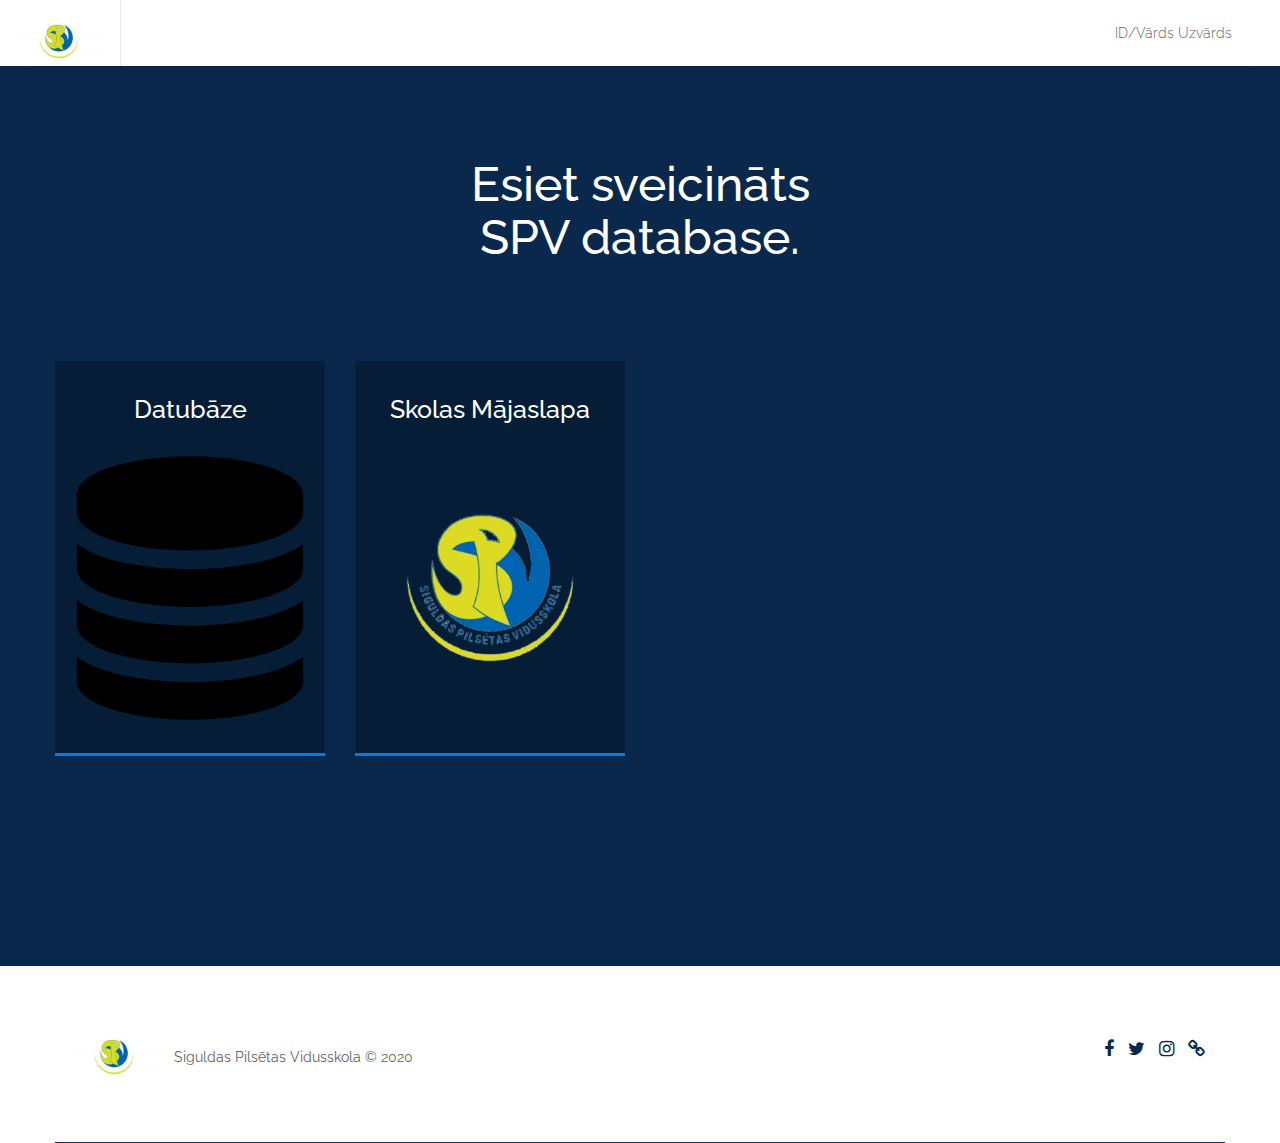
==== commit a0c013b4: "Update index.html" ====
--- a/WEB/index.html
+++ b/WEB/index.html
@@ -4,24 +4,17 @@
       <meta charset="UTF-8">
       <title>SPV Database</title>
       <meta http-equiv="X-UA-Compatible" content="IE=edge">
-      <!--enable mobile device-->
       <meta name="viewport" content="width=device-width, initial-scale=1">
-      <!--fontawesome css-->
       <link rel="stylesheet" href="css/font-awesome.min.css">
-      <!--bootstrap css-->
       <link rel="stylesheet" href="css/bootstrap.min.css">
-      <!--animate css-->
       <link rel="stylesheet" href="css/animate-wow.css">
-      <!--main css-->
       <link rel="stylesheet" href="css/style.css">
       <link rel="stylesheet" href="css/bootstrap-select.min.css">
       <link rel="stylesheet" href="css/slick.min.css">
-      <!--responsive css-->
       <link rel="stylesheet" href="css/responsive.css">
    </head>
    <body>
       <header id="header" class="top-head">
-         <!-- Static navbar -->
          <nav class="navbar navbar-default">
             <div class="container-fluid">
                <div class="row">
@@ -51,7 +44,6 @@
                   </div>
                </div>
             </div>
-            <!--/.container-fluid --> 
          </nav>
       </header>
       <div id="sidebar" class="top-nav">
@@ -139,14 +131,11 @@
             </div>
          </div>
       </footer>
-      <!--main js--> 
       <script src="js/jquery-1.12.4.min.js"></script> 
-      <!--bootstrap js--> 
       <script src="js/bootstrap.min.js"></script> 
       <script src="js/bootstrap-select.min.js"></script>
       <script src="js/slick.min.js"></script> 
       <script src="js/wow.min.js"></script>
-      <!--custom js--> 
       <script src="js/custom.js"></script>
    </body>
 </html>--- a/WEB/css/style.css
+++ b/WEB/css/style.css
@@ -1,44 +1,5 @@
-/*-------------------------------------------------------------------------------------- 
-	Theme Name: Chamb - Responsive E-commerce HTML5 Template 
----------------------------------------------------------------------------------------- 
-    
-	1. IMPORT FILES
-	2. BASE CSS 
-	3. HEADER
-	   - Logo
-	   - Search Bar
-	4. PAGE CONTENT PRODUCT 
-	5. SECTION
-	   - Products Exciting
-	   - Start Free
-	6. PRODUCT
-	7. FOOTER
-	   - Copyright
-	8. INNER PAGE   
-	   - How it Works
-	   - About Us
-	   - Terms Page
-	   - Cooming Soon
-	   - Category
-	   - Profile
-	   - Pricing
-	   - Product Page
-	   - New Layout css
-	
---------------------------------------------------------------------------------------*/
-
-/*------------------------------------------------------------- 
-	1. IMPORT FILES
--------------------------------------------------------------*/
-
 @import url('https://fonts.googleapis.com/css?family=Raleway:100,100i,200,200i,300,300i,400,400i,500,500i,600,600i,700,700i,800,800i,900,900i');
 
-/**-- font-family: 'Raleway', sans-serif; --**/
-
-
-/*------------------------------------------------------------- 
-	2. BASE CSS 
--------------------------------------------------------------*/
 
 body {
 	font-family: 'Raleway', sans-serif;
@@ -97,9 +58,9 @@
 }
 
 
-/*------------------------------------------------------------- 
+/*
 	2. HEADER 
--------------------------------------------------------------*/
+*/
 
 header .navbar {
 	border-radius: 0px;
@@ -124,7 +85,7 @@
 	background: #fff;
 }
 
-/*== Logo ==*/
+/* Logo */
 
 .navbar-brand {
 	float: left;
@@ -162,23 +123,19 @@
 }
 
 .web-sh.navbar-form input::-webkit-input-placeholder {
-	/* Chrome */
 	color: #474747;
 }
 
 .web-sh.navbar-form input:-ms-input-placeholder {
-	/* IE 10+ */
 	color: #474747;
 }
 
 .web-sh.navbar-form input::-moz-placeholder {
-	/* Firefox 19+ */
 	color #474747;
 	opacity: 1;
 }
 
 .web-sh.navbar-form input:-moz-placeholder {
-	/* Firefox 4 - 18 */
 	color: #474747;
 	opacity: 1;
 }
@@ -187,7 +144,6 @@
 	font-size: 0;
 }
 
-/*== Search Bar ==*/
 
 .search-box {
 	background: #fff;
@@ -428,9 +384,6 @@
 	color: #1e96ff;
 }
 
-/*------------------------------------------------------------- 
-	4. PAGE CONTENT PRODUCT
--------------------------------------------------------------*/
 
 .page-content-product {}
 
@@ -480,23 +433,19 @@
 }
 
 .form-sh input::-webkit-input-placeholder {
-	/* Chrome */
 	color: #ffffff;
 }
 
 .form-sh input:-ms-input-placeholder {
-	/* IE 10+ */
 	color: #ffffff;
 }
 
 .form-sh input::-moz-placeholder {
-	/* Firefox 19+ */
 	color: #ffffff;
 	opacity: 1;
 }
 
 .form-sh input:-moz-placeholder {
-	/* Firefox 4 - 18 */
 	color: #ffffff;
 	opacity: 1;
 }
@@ -647,9 +596,7 @@
 	color: #1d99ff;
 }
 
-/*------------------------------------------------------------- 
-	5. SECTION
--------------------------------------------------------------*/
+
 
 .cat-main-box {
 	background: #f4f9fd;
@@ -698,7 +645,6 @@
 	border-color: transparent;
 }
 
-/*-- Products Exciting --*/
 
 .products_exciting_box {
 	background: #f4f9fd;
@@ -761,7 +707,6 @@
 	padding-right: 50px;
 }
 
-/*-- Start Free --*/
 
 .start-free-box {
 	padding: 60px 0px;
@@ -910,9 +855,7 @@
 
 .right-supplier img {}
 
-/*------------------------------------------------------------- 
-	6. PRODUCT
--------------------------------------------------------------*/
+
 
 .products {
 	padding: 40px 0px 60px 0px;
@@ -1038,9 +981,7 @@
 	display: none;
 }
 
-/*------------------------------------------------------------- 
-	7. FOOTER
--------------------------------------------------------------*/
+/* 7. FOOTER*/
 
 .main-footer {
 	background-image: url('../images/footer_bg.png');
@@ -1190,7 +1131,6 @@
 	color: #fff;
 }
 
-/*-- Copyright --*/
 
 .copyright {
 	background: #ffffff;
@@ -1248,11 +1188,6 @@
 }
 
 
-/*------------------------------------------------------------- 
-	8. INNER PAGE 
--------------------------------------------------------------*/
-
-/*-- How it Works --*/
 
 .section-how-it-works {
 	padding: 70px 0px;
@@ -1886,7 +1821,6 @@
 	text-decoration: underline;
 }
 
-/*-- Terms Page --*/
 
 .terms-conditions {
 	padding-bottom: 70px;
@@ -1943,7 +1877,6 @@
 	font-weight: 700;
 }
 
-/*-- Cooming Soon --*/
 
 .soon-gradient {
 	background-color: #09284b;
